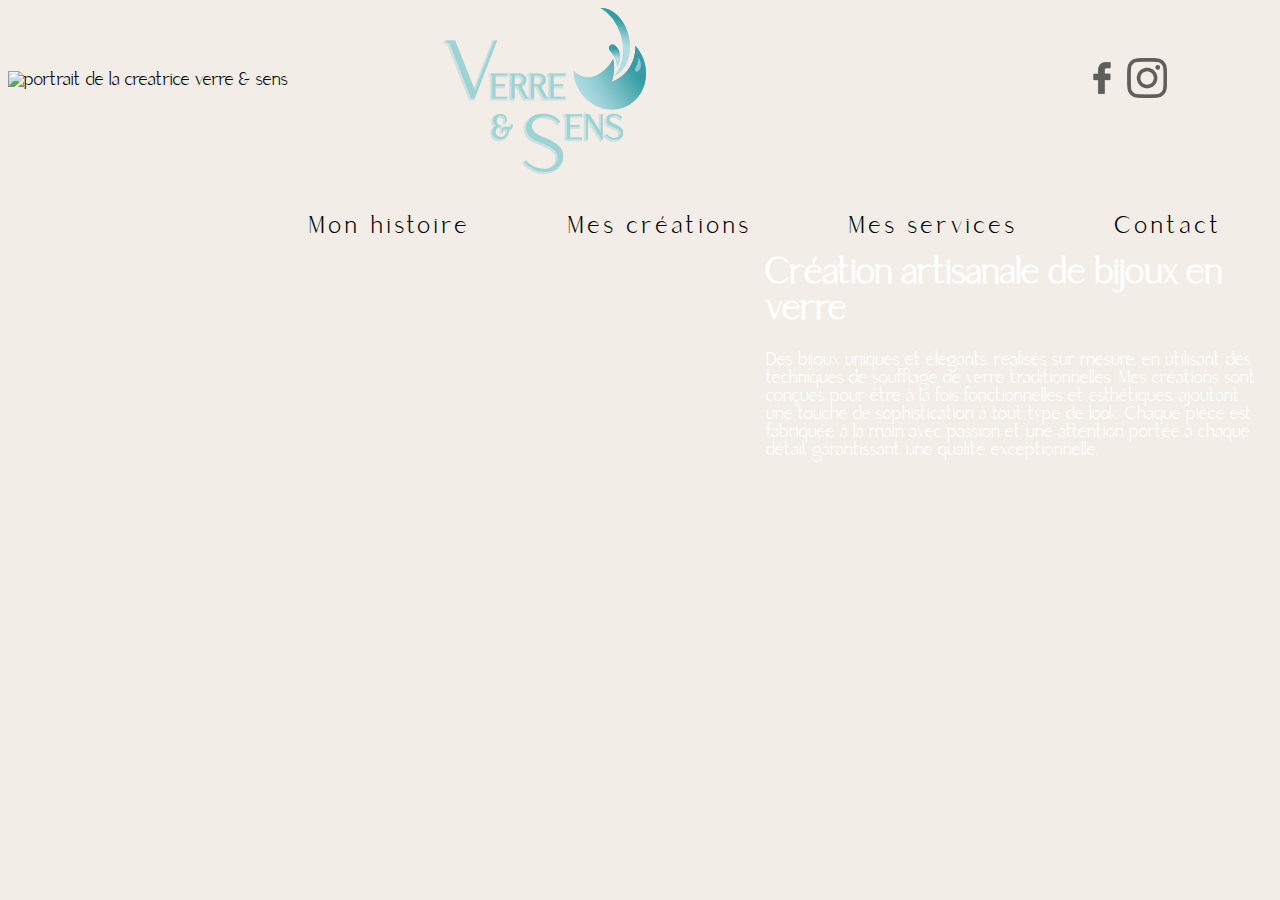
==== index.html @ 4459a89d "Initialisation bis" ====
<!DOCTYPE html>
<html lang="fr">

<head>
    <meta charset="UTF-8">
    <meta http-equiv="X-UA-Compatible" content="IE=edge">
    <meta name="viewport" content="width=device-width, initial-scale=1.0">
    <title>Verre & Sens</title>
    <link rel="stylesheet" href="assets/css/style.css">

<body>
    <!-- Début partie Robin -->

    <div class="high-bar">
        <div> </div>
        <img src="assets/img/verresens.svg" alt="logo verre & sens">
        <div class="social-media">
            <img id="facebook" src="assets/img/facebook.png" alt="logo facebook">
            <img id="instagram" src="assets/img/instagram.png" alt="logo instagram">
        </div>
    </div>

    <div class="nav-bar">
        <a href="story">Mon histoire</a>
        <a href="story">Mes créations</a>
        <a href="story">Mes services</a>
        <a href="story">Contact</a>
    </div>

    <div class="bar-knowledge">
        <video width="100%" height="100%" muted autoplay loop>
            <source src="assets/video/Séquence 01.mp4" type="video/mp4">
        </video>
        <img src="assets/img/Photo-portrait.png" alt="portrait de la creatrice verre & sens">
        <div class="first-text">
            <h1>Création artisanale de bijoux en verre</h1>
            <p>Des bijoux uniques et élégants, réalisés sur mesure, en utilisant des techniques de soufflage de verre
                traditionnelles.
                Mes créations sont conçues pour être à la fois fonctionnelles et esthétiques, ajoutant une touche de
                sophistication à tout type de look.
                Chaque pièce est fabriquée à la main avec passion et une attention portée à chaque détail, garantissant
                une qualité exceptionnelle.</p>
        </div>
    </div>
    <!-- Fin partie Robin -->


</body>

</html>
---- assets/css/style.css ----
@font-face {
    font-family: 'saudagarregular';
    src: url('../text/saudagar-webfont.woff2') format('woff2'),
        url('../text/saudagar-webfont.woff') format('woff');
}

/* ----------------------------------------------- */
html {
    margin: 0;
    padding: 0;
}

body {
    background-color: #F2EDE6;
    font-family: 'saudagarregular';
    font-size: 18px;
}

/* ------------------------------------------------------- */
.high-bar {
    display: flex;
    justify-content: space-between;
    margin-bottom: 40px;
}

.high-bar :nth-child(2) {
    width: 16%;
}

.social-media {
    opacity: 60%;
    width: 15%;
    padding-top: 50px;
}

#facebook {
    width: 40px;
    height: 40px;
}

#instagram {
    width: 40px;
    height: 40px;
}

/* ------------------------------------------------------- */

.nav-bar {
    display: flex;
    margin-bottom: 40px;
    font-size: 24px;
    letter-spacing: 4px;
    justify-content: space-around;
    margin-left: 20%;
}

.nav-bar a {
    text-decoration: none;
    color: inherit;

}

.nav-bar a:hover {
    transform: scale(1.25);
    transition: all 1s ease;
    color: #369DA3;
    text-decoration: underline;
}


/* ------------------------------------------------------- */

.bar-knowledge {
    display: flex;
    justify-content: flex-end;
    align-items: center;
    position: relative;
}

.bar-knowledge img {
    width: 30%;
    position: absolute;
    top: -207px;
    left: 0;
    z-index: 1;
}

.first-text {
    justify-content: flex-end;
    color: white;
    position: absolute;
    flex-direction: column;
    width: 40%;
}

/* ------------------RESPONSIVE --------------------*/

@media screen and (max-width: 667px) {
    .bar-knowledge img {
        /* display: none; */
        top: 91px;
        left: -8px;
        width: 46%;
    }

    video {
        display: none;
    }

    .nav-bar {
        display: none;
    }

    .high-bar :nth-child(2) {
        width: 45%;
        justify-content: center;
        width: 60%;
    }

    #instagram {
        width: 20px;
        height: 20px;
    }

    #facebook {
        width: 20px;
        height: 20px;
    }

    .high-bar {
        flex-direction: column;
        align-items: center;
        margin-top: 60px;
        justify-content: center;
        margin-bottom: 40%;
    }

    .first-text {
        font-size: 14px;
        color: black;
        width: 80%;
        text-align: center;
        padding-right: 33px;
    }

    .first-text h1 {
        font-size: 14px;
        color: black;
        text-align: center;
    }

    .bar-knowledge {
        display: flex;
    }
}
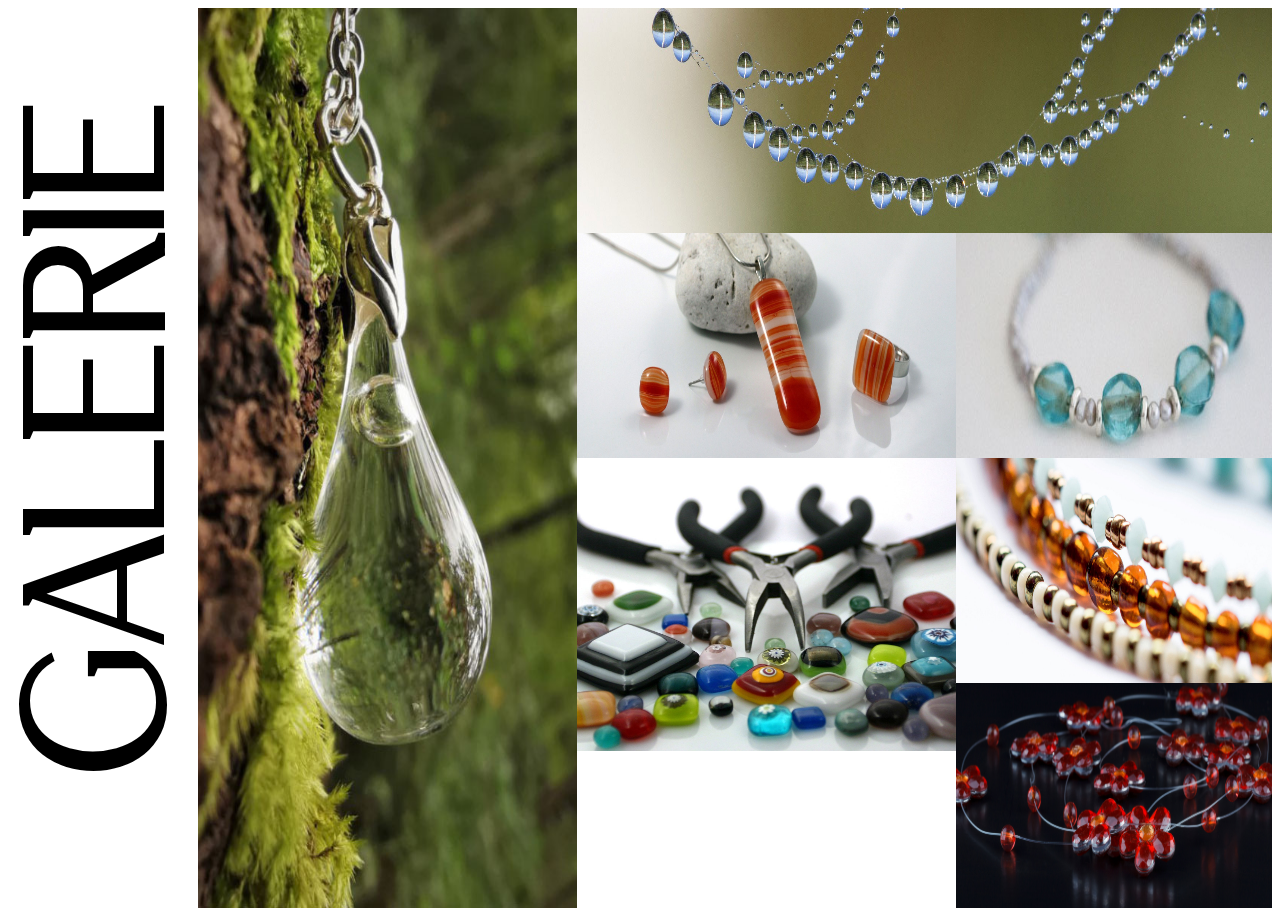
==== commit 15d14ac5: "reworkGallery" ====
--- a/index.html
+++ b/index.html
@@ -9,42 +9,15 @@
     <link rel="stylesheet" href="assets/css/style.css">
 
 <body>
-    <!-- Début partie Robin -->
-
-    <div class="high-bar">
-        <div> </div>
-        <img src="assets/img/verresens.svg" alt="logo verre & sens">
-        <div class="social-media">
-            <img id="facebook" src="assets/img/facebook.png" alt="logo facebook">
-            <img id="instagram" src="assets/img/instagram.png" alt="logo instagram">
-        </div>
-    </div>
-
-    <div class="nav-bar">
-        <a href="story">Mon histoire</a>
-        <a href="story">Mes créations</a>
-        <a href="story">Mes services</a>
-        <a href="story">Contact</a>
-    </div>
-
-    <div class="bar-knowledge">
-        <video width="100%" height="100%" muted autoplay loop>
-            <source src="assets/video/Séquence 01.mp4" type="video/mp4">
-        </video>
-        <img src="assets/img/Photo-portrait.png" alt="portrait de la creatrice verre & sens">
-        <div class="first-text">
-            <h1>Création artisanale de bijoux en verre</h1>
-            <p>Des bijoux uniques et élégants, réalisés sur mesure, en utilisant des techniques de soufflage de verre
-                traditionnelles.
-                Mes créations sont conçues pour être à la fois fonctionnelles et esthétiques, ajoutant une touche de
-                sophistication à tout type de look.
-                Chaque pièce est fabriquée à la main avec passion et une attention portée à chaque détail, garantissant
-                une qualité exceptionnelle.</p>
-        </div>
-    </div>
-    <!-- Fin partie Robin -->
-
-
 </body>
-
+    <section id="container-all">
+        <h2>GALERIE</h2>
+        <img class="goutte" src="assets/img/emotionheader.jpg" alt="">
+        <img class="rosee" src="assets/img/toile-gouttes-rework.jpg" alt="">
+        <img class="collier-rouge" src="assets/img/Pendentif-rouge-rework.jpg" alt="">
+        <img class="collier-bleu" src="assets/img/bracelet-bleu-rework.jpg" alt="">
+        <img class="pince" src="assets/img/Pinces-billes-de-verre-rework.jpg" alt="">
+        <img class="collier-multiple" src="assets/img/Close-up-collier-rework.jpg" alt="">
+        <img class="collier-fleur" src="assets/img/Collier-fleur-rework.jpg" alt="">
+    </section>
 </html>--- a/assets/css/style.css
+++ b/assets/css/style.css
@@ -8,149 +8,80 @@
 html {
     margin: 0;
     padding: 0;
+    box-sizing: border-box;
 }
 
-body {
-    background-color: #F2EDE6;
-    font-family: 'saudagarregular';
-    font-size: 18px;
+/* Création de la grid */
+
+#container-all {
+    display: grid;
+    grid-template-rows: repeat(4, 25vh);
+    grid-template-columns: 15% 30% 30% 25%;
+    grid-template-areas: "titre goutte rosee rosee"
+                         "titre goutte collier-rouge collier-bleu"
+                         "titre goutte pince collier-multiple"
+                         "titre goutte pince collier-fleur"   ;
+    gap: 0;
+    height: 100vh;
 }
 
-/* ------------------------------------------------------- */
-.high-bar {
-    display: flex;
-    justify-content: space-between;
-    margin-bottom: 40px;
+/* placement des images de la grid */
+
+h2 {
+    font-family: 'saudagarregular';
+    font-size: 12em;
+    writing-mode: vertical-rl;
+    grid-area: titre;
+    rotate: -180deg;
+    transform-origin: -80px 380px;
 }
 
-.high-bar :nth-child(2) {
-    width: 16%;
+.goutte {
+    grid-area: goutte;
+    width: 100%;
+    height: 100vh;
 }
 
-.social-media {
-    opacity: 60%;
-    width: 15%;
-    padding-top: 50px;
+.rosee {
+    grid-area: rosee;
+    width: 100%;
+    height: 25vh;
 }
 
-#facebook {
-    width: 40px;
-    height: 40px;
+.collier-rouge{
+    grid-area: collier-rouge;
+    width: 100%;
+    height: 25vh;
 }
 
-#instagram {
-    width: 40px;
-    height: 40px;
+.collier-bleu{
+    grid-area: collier-bleu;
+    width: 100%;
+    height: 25vh;
 }
 
-/* ------------------------------------------------------- */
-
-.nav-bar {
-    display: flex;
-    margin-bottom: 40px;
-    font-size: 24px;
-    letter-spacing: 4px;
-    justify-content: space-around;
-    margin-left: 20%;
+.pince {
+    grid-area: pince;
+    width: 100%;
 }
 
-.nav-bar a {
-    text-decoration: none;
-    color: inherit;
-
+.collier-multiple {
+    grid-area: collier-multiple;
+    width: 100%;
+    height: 25vh;
 }
 
-.nav-bar a:hover {
-    transform: scale(1.25);
-    transition: all 1s ease;
-    color: #369DA3;
-    text-decoration: underline;
+.collier-fleur{
+    grid-area: collier-fleur;
+    width: 100%;
+    height: 25vh;
 }
 
+/* definition des props des élément de la grid */
 
-/* ------------------------------------------------------- */
+/* #container-all img:hover {
+    transform: scale(1.25);
+    transition: all 0.5s ease;
+} */
 
-.bar-knowledge {
-    display: flex;
-    justify-content: flex-end;
-    align-items: center;
-    position: relative;
-}
 
-.bar-knowledge img {
-    width: 30%;
-    position: absolute;
-    top: -207px;
-    left: 0;
-    z-index: 1;
-}
-
-.first-text {
-    justify-content: flex-end;
-    color: white;
-    position: absolute;
-    flex-direction: column;
-    width: 40%;
-}
-
-/* ------------------RESPONSIVE --------------------*/
-
-@media screen and (max-width: 667px) {
-    .bar-knowledge img {
-        /* display: none; */
-        top: 91px;
-        left: -8px;
-        width: 46%;
-    }
-
-    video {
-        display: none;
-    }
-
-    .nav-bar {
-        display: none;
-    }
-
-    .high-bar :nth-child(2) {
-        width: 45%;
-        justify-content: center;
-        width: 60%;
-    }
-
-    #instagram {
-        width: 20px;
-        height: 20px;
-    }
-
-    #facebook {
-        width: 20px;
-        height: 20px;
-    }
-
-    .high-bar {
-        flex-direction: column;
-        align-items: center;
-        margin-top: 60px;
-        justify-content: center;
-        margin-bottom: 40%;
-    }
-
-    .first-text {
-        font-size: 14px;
-        color: black;
-        width: 80%;
-        text-align: center;
-        padding-right: 33px;
-    }
-
-    .first-text h1 {
-        font-size: 14px;
-        color: black;
-        text-align: center;
-    }
-
-    .bar-knowledge {
-        display: flex;
-    }
-}
-
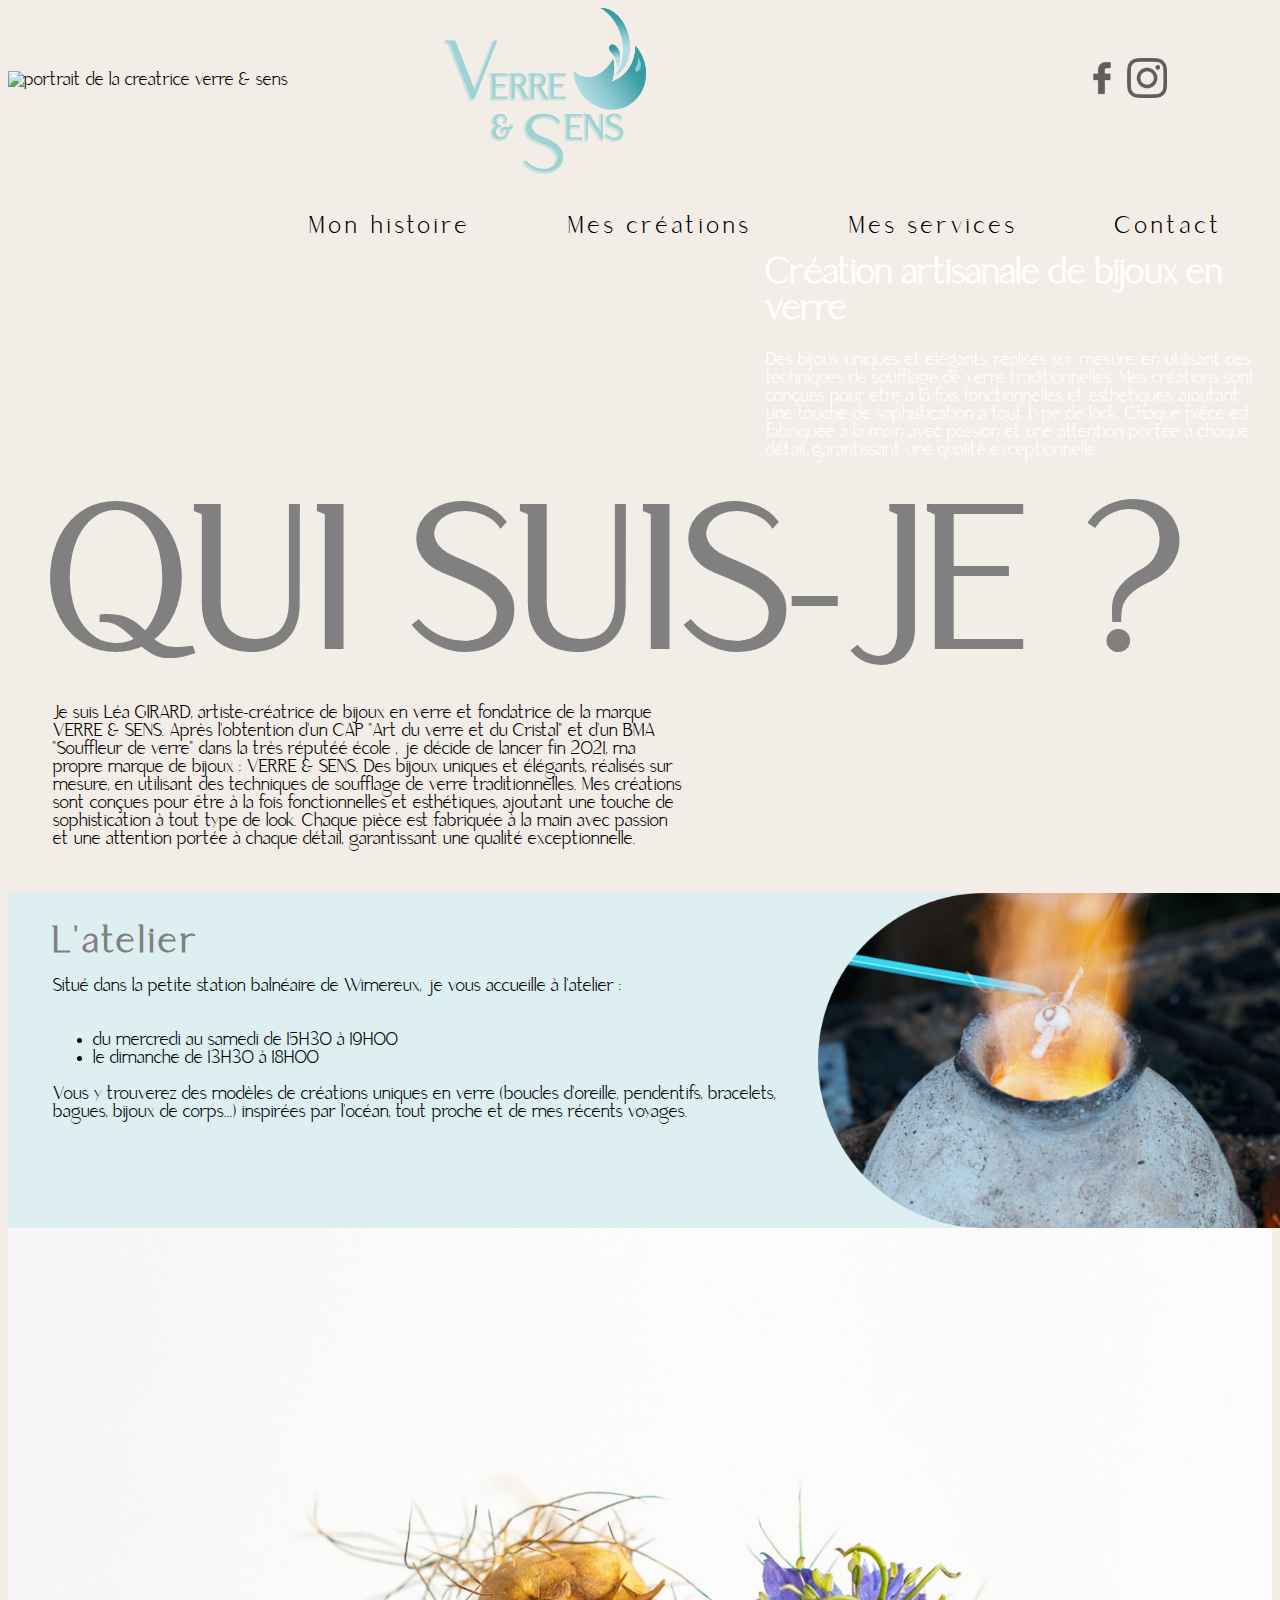
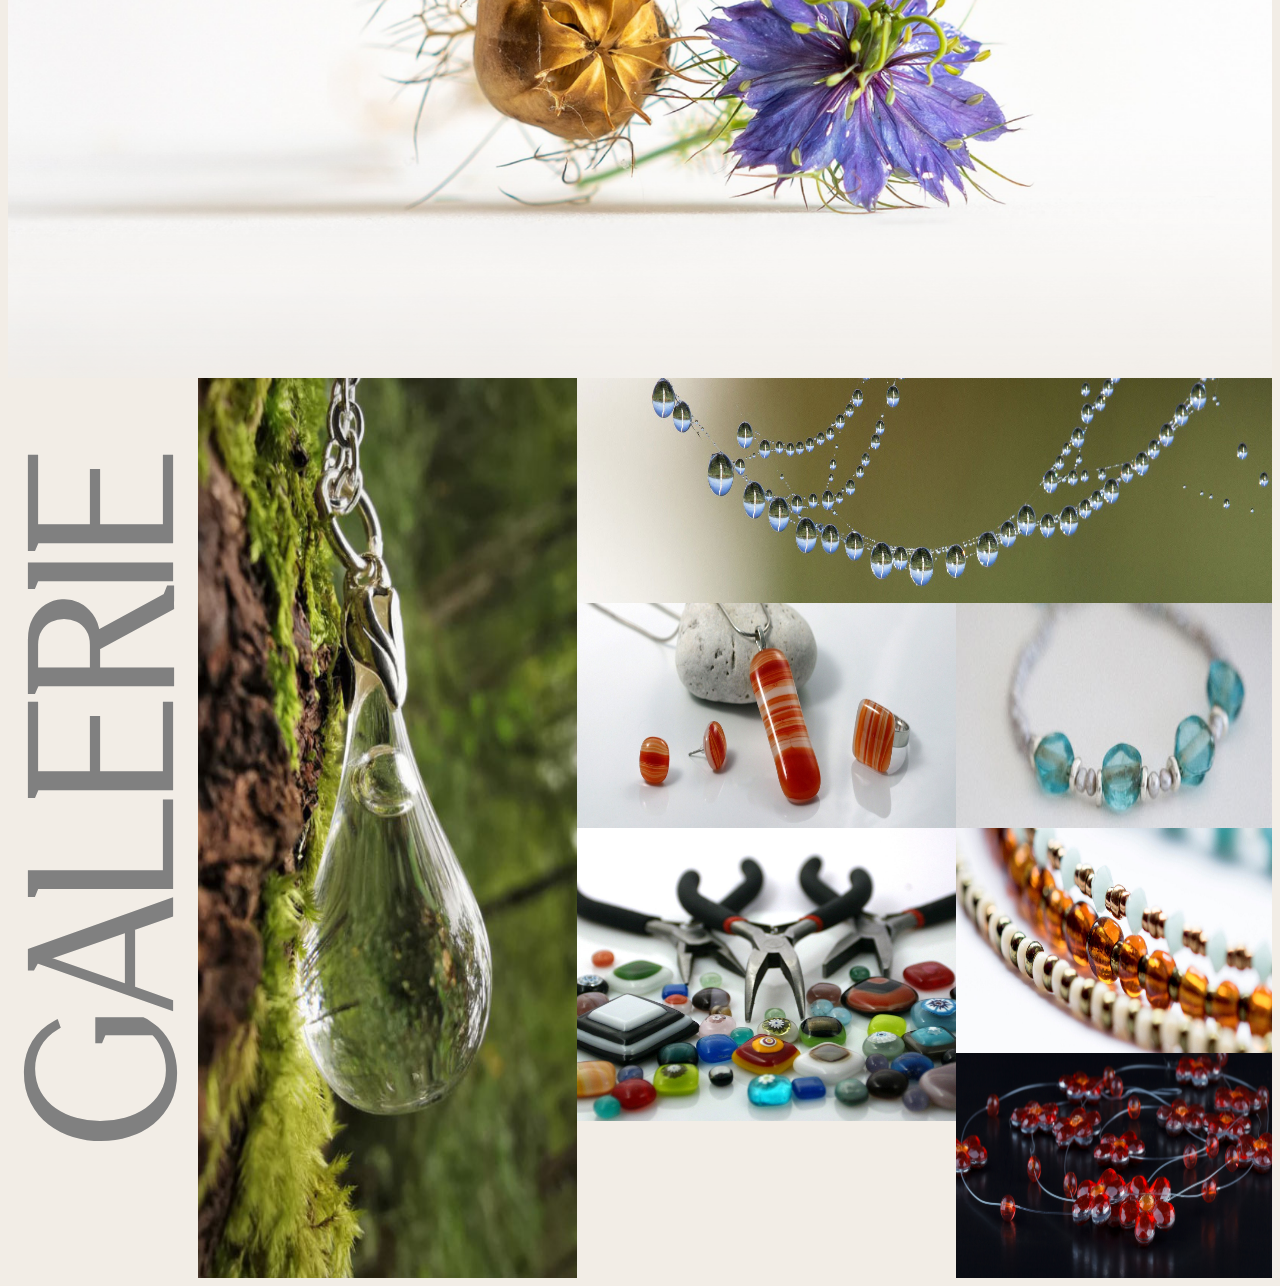
==== commit b104eb0c: "Master" ====
--- a/index.html
+++ b/index.html
@@ -9,7 +9,78 @@
     <link rel="stylesheet" href="assets/css/style.css">
 
 <body>
-</body>
+    <!----------- Début partie Robin ----------->
+
+    <div class="high-bar">
+        <div> </div>
+        <img src="assets/img/verresens.svg" alt="logo verre & sens">
+        <div class="social-media">
+            <img id="facebook" src="assets/img/facebook.png" alt="logo facebook">
+            <img id="instagram" src="assets/img/instagram.png" alt="logo instagram">
+        </div>
+    </div>
+
+    <div class="nav-bar">
+        <a href="story">Mon histoire</a>
+        <a href="story">Mes créations</a>
+        <a href="story">Mes services</a>
+        <a href="story">Contact</a>
+    </div>
+
+    <div class="bar-knowledge">
+        <video width="100%" height="100%" muted autoplay loop>
+            <source src="assets/video/Séquence 01.mp4" type="video/mp4">
+        </video>
+        <img src="assets/img/Photo-portrait.png" alt="portrait de la creatrice verre & sens">
+        <div class="first-text">
+            <h1>Création artisanale de bijoux en verre</h1>
+            <p>Des bijoux uniques et élégants, réalisés sur mesure, en utilisant des techniques de soufflage de verre
+                traditionnelles.
+                Mes créations sont conçues pour être à la fois fonctionnelles et esthétiques, ajoutant une touche de
+                sophistication à tout type de look.
+                Chaque pièce est fabriquée à la main avec passion et une attention portée à chaque détail, garantissant
+                une qualité exceptionnelle.</p>
+        </div>
+    </div>
+    <!-------------- -------------- --------->
+
+    <!-- Début partie Virginie qui-suis-je -->
+    <section id="who-am-i">
+        <div class="who">
+            <h2>QUI SUIS-JE ?</h2>
+            <p>Je suis Léa GIRARD, artiste-créatrice de bijoux en verre et fondatrice de la marque VERRE & SENS.
+                Après l'obtention d'un CAP "Art du verre et du
+                Cristal" et d'un BMA "Souffleur de verre" dans la très réputéé école , je décide de lancer fin 2021, ma
+                propre marque de bijoux :
+                VERRE & SENS.
+                Des bijoux uniques et élégants, réalisés sur mesure, en utilisant des techniques de soufflage de verre
+                traditionnelles.
+                Mes créations sont conçues pour être à la fois fonctionnelles et esthétiques, ajoutant une touche de
+                sophistication à tout type de look.
+                Chaque pièce est fabriquée à la main avec passion et une attention portée à chaque détail, garantissant
+                une qualité exceptionnelle.</p>
+        </div>
+        <div class="where">
+            <div class="where-text">
+                <h2>L'atelier</h2>
+                <p>Situé dans la petite station balnéaire de Wimereux, je vous accueille à l'atelier :
+                <ul>
+                    <li> du mercredi au samedi de 15H30 à 19H00 </li>
+                    <li>le dimanche de 13H30 à 18H00 </li>
+                </ul>
+                Vous y trouverez des modèles de créations uniques en verre (boucles d'oreille, pendentifs,
+                bracelets, bagues, bijoux de corps...) inspirées par l'océan, tout proche et de mes récents voyages.</p>
+            </div>
+            <img src="assets/img/photi-service.png" alt="travail de la perle de verre en fusion">
+        </div>
+        <div class="flowers-transition">
+            <!-- <img src="assets/img/FdTransition.png" alt="fleurs inspirantes de transition"> -->
+        </div>
+        </div>
+    </section>
+
+    <!-------PARTIE BERTRAND GALERIE--------->
+
     <section id="container-all">
         <h2>GALERIE</h2>
         <img class="goutte" src="assets/img/emotionheader.jpg" alt="">
@@ -20,4 +91,6 @@
         <img class="collier-multiple" src="assets/img/Close-up-collier-rework.jpg" alt="">
         <img class="collier-fleur" src="assets/img/Collier-fleur-rework.jpg" alt="">
     </section>
+</body>
+
 </html>--- a/assets/css/style.css
+++ b/assets/css/style.css
@@ -8,10 +8,216 @@
 html {
     margin: 0;
     padding: 0;
-    box-sizing: border-box;
-}
-
-/* Création de la grid */
+}
+
+body {
+    background-color: #F2EDE6;
+    font-family: 'saudagarregular';
+    font-size: 18px;
+}
+
+/* ------------------------------------------------------- */
+.high-bar {
+    display: flex;
+    justify-content: space-between;
+    margin-bottom: 40px;
+}
+
+.high-bar :nth-child(2) {
+    width: 16%;
+}
+
+.social-media {
+    opacity: 60%;
+    width: 15%;
+    padding-top: 50px;
+}
+
+#facebook {
+    width: 40px;
+    height: 40px;
+}
+
+#instagram {
+    width: 40px;
+    height: 40px;
+}
+
+/* ------------------------------------------------------- */
+
+.nav-bar {
+    display: flex;
+    margin-bottom: 40px;
+    font-size: 24px;
+    letter-spacing: 4px;
+    justify-content: space-around;
+    margin-left: 20%;
+}
+
+.nav-bar a {
+    text-decoration: none;
+    color: inherit;
+
+}
+
+.nav-bar a:hover {
+    transform: scale(1.25);
+    transition: all 1s ease;
+    color: #369DA3;
+    text-decoration: underline;
+}
+
+
+/* ------------------------------------------------------- */
+
+.bar-knowledge {
+    display: flex;
+    justify-content: flex-end;
+    align-items: center;
+    position: relative;
+}
+
+.bar-knowledge img {
+    width: 30%;
+    position: absolute;
+    top: -207px;
+    left: 0;
+    z-index: 1;
+}
+
+.first-text {
+    justify-content: flex-end;
+    color: white;
+    position: absolute;
+    flex-direction: column;
+    width: 40%;
+}
+
+/* ------------------RESPONSIVE --------------------*/
+
+@media screen and (max-width: 667px) {
+    .bar-knowledge img {
+        /* display: none; */
+        top: 91px;
+        left: -8px;
+        width: 46%;
+    }
+
+    video {
+        display: none;
+    }
+
+    .nav-bar {
+        display: none;
+    }
+
+    .high-bar :nth-child(2) {
+        width: 45%;
+        justify-content: center;
+        width: 60%;
+    }
+
+    #instagram {
+        width: 20px;
+        height: 20px;
+    }
+
+    #facebook {
+        width: 20px;
+        height: 20px;
+    }
+
+    .high-bar {
+        flex-direction: column;
+        align-items: center;
+        margin-top: 60px;
+        justify-content: center;
+        margin-bottom: 40%;
+    }
+
+    .first-text {
+        font-size: 14px;
+        color: black;
+        width: 80%;
+        text-align: center;
+        padding-right: 33px;
+    }
+
+    .first-text h1 {
+        font-size: 14px;
+        color: black;
+        text-align: center;
+    }
+
+    .bar-knowledge {
+        display: flex;
+    }
+}
+
+/* -------------------------------------------- */
+
+#who-am-i {
+    display: flex;
+    flex-direction: column;
+    font-family: 'saudagarregular';
+}
+.who h2 {
+    margin-top: 60px;
+    margin-bottom: 0;
+    font-size: 11em;
+    padding-left: 45px; 
+    color: grey; 
+    letter-spacing: 4px;
+}
+.who p {
+    width: 50%;
+    padding-left: 45px;  
+    font-size: 18px;
+    justify-content: center;
+    margin-bottom: 45px;
+}
+.where {
+    margin: 0;
+    display: flex;
+    flex-direction: row;
+    background-color: #ddeff1;  
+    width: 110%;
+}
+.where-text {
+    display: flex;
+    flex-direction: column;
+    justify-content: auto;
+    font-size: 18px;
+    width: 55%; 
+    margin-left: 45px;
+}
+.where h2 {
+    margin-top: 30px;
+    margin-bottom: 0;
+    font-size: 2em;
+    letter-spacing: 4px;
+    color: grey; 
+}
+
+.where img {
+    justify-content: flex-end;
+    width: 40%;
+    height: auto;
+}
+.flowers-transition {
+    width: 100%;
+    height: 750px;
+    background-image: url(../img/FdTransition.png);
+    background-position: center;
+    background-size: cover;
+    background-repeat: no-repeat;
+    /* background-color: #369da3; */
+}
+@media  screen and (max-width: 662px) {
+
+}
+
+/* ----------------------------------------- */
 
 #container-all {
     display: grid;
@@ -27,13 +233,14 @@
 
 /* placement des images de la grid */
 
-h2 {
-    font-family: 'saudagarregular';
-    font-size: 12em;
+#container-all h2 {
+    font-family: 'saudagarregular';
+    font-size: 11em;
     writing-mode: vertical-rl;
     grid-area: titre;
     rotate: -180deg;
     transform-origin: -80px 380px;
+    color: grey;
 }
 
 .goutte {
@@ -79,9 +286,7 @@
 
 /* definition des props des élément de la grid */
 
-/* #container-all img:hover {
+#container-all img:hover {
     transform: scale(1.25);
     transition: all 0.5s ease;
-} */
-
-
+}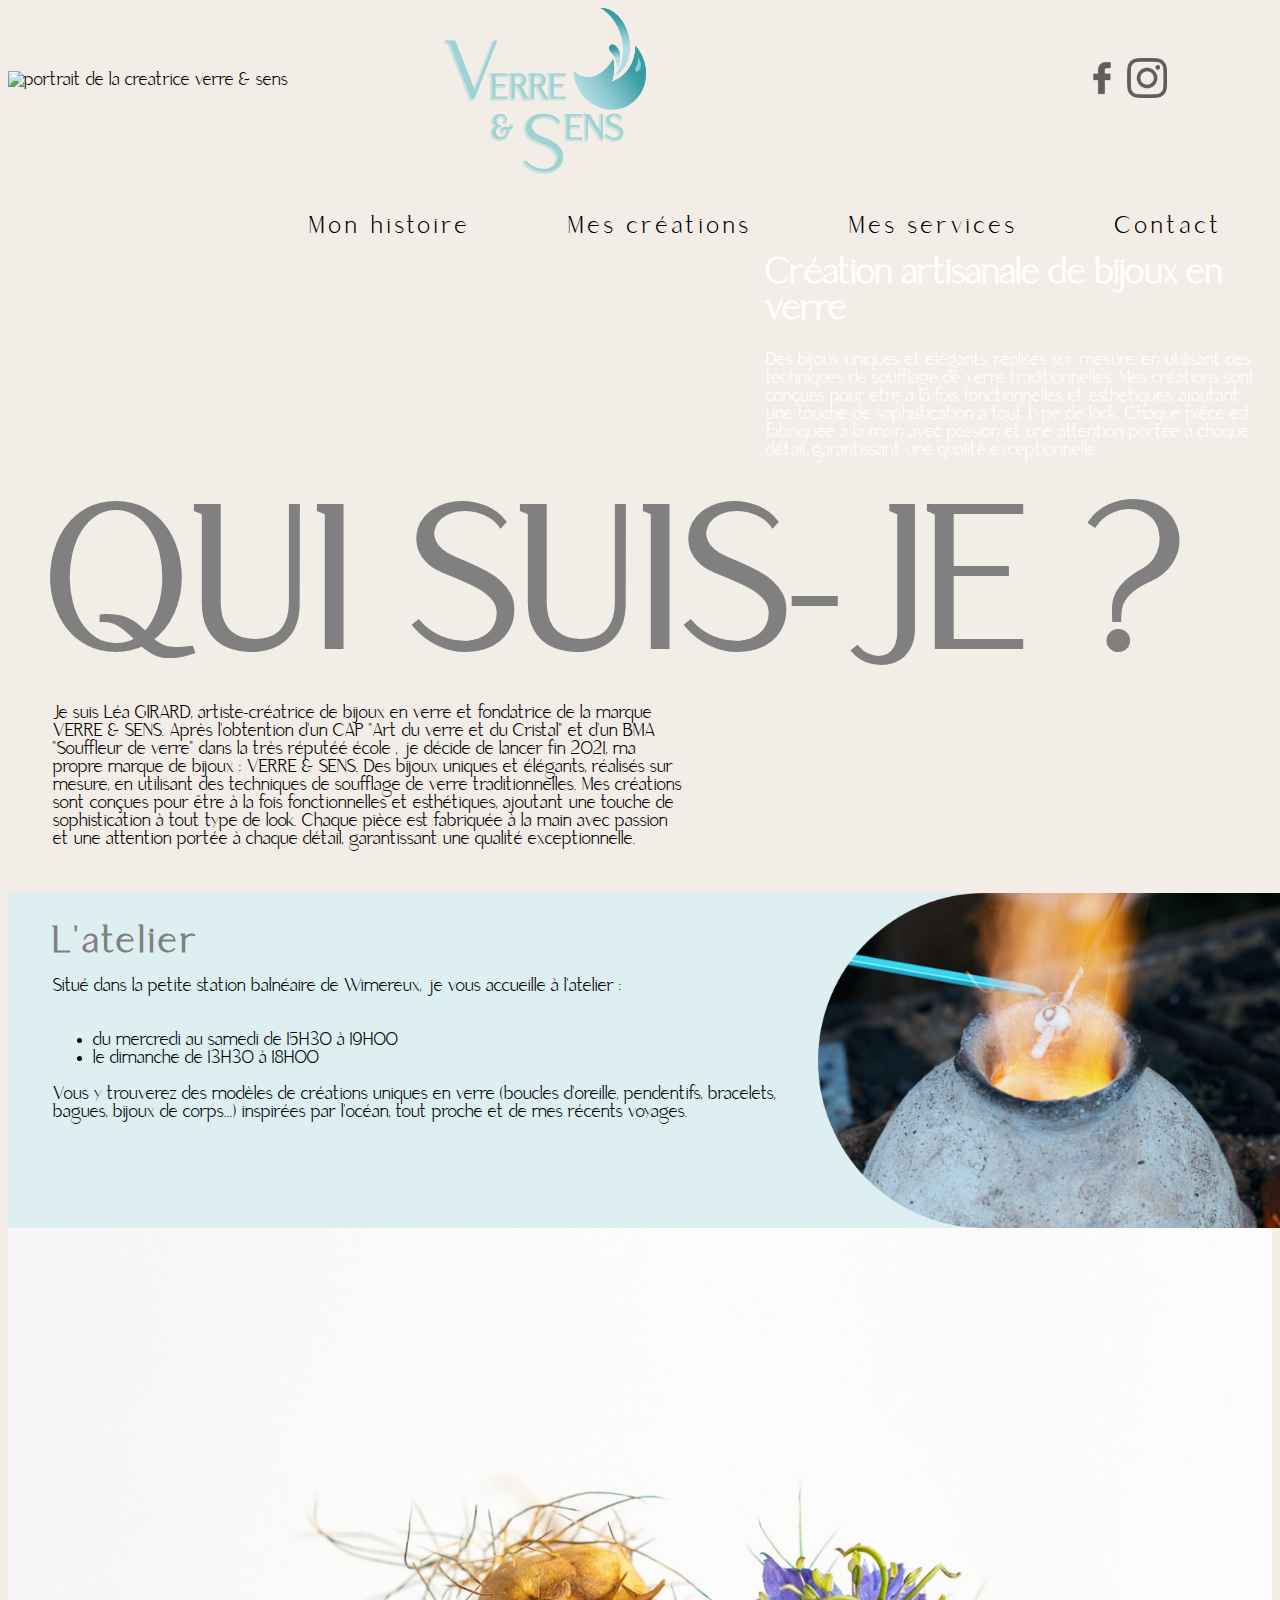
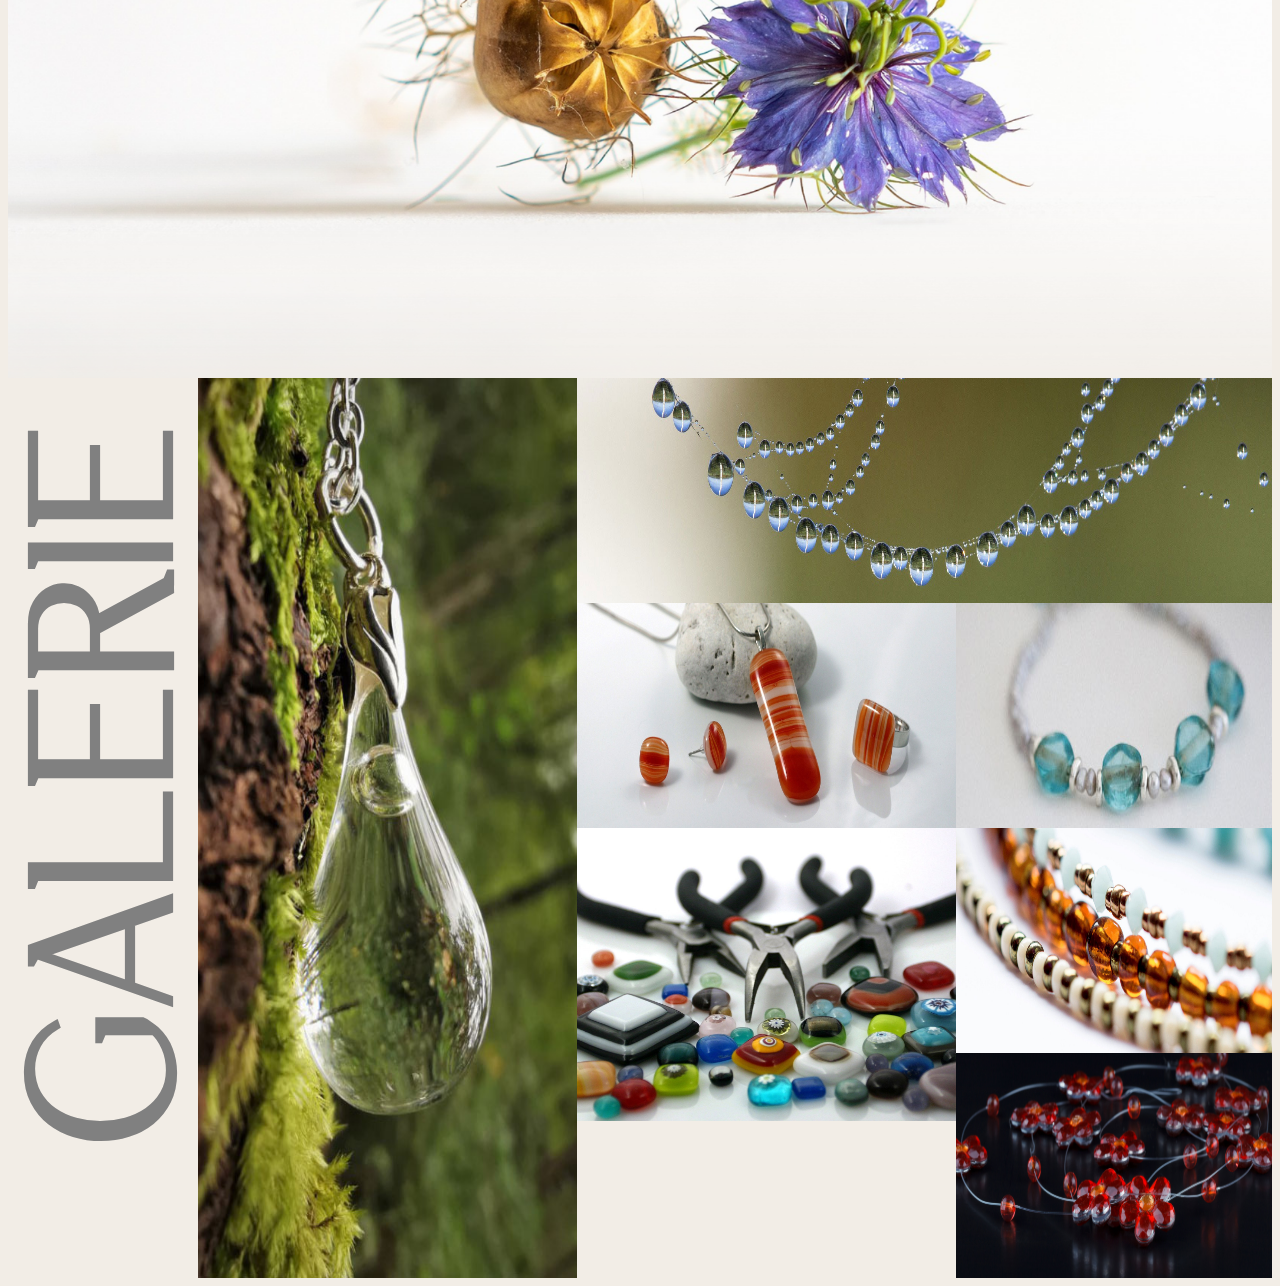
==== commit 1c3a9dae: "Master" ====
--- a/index.html
+++ b/index.html
@@ -15,8 +15,8 @@
         <div> </div>
         <img src="assets/img/verresens.svg" alt="logo verre & sens">
         <div class="social-media">
-            <img id="facebook" src="assets/img/facebook.png" alt="logo facebook">
-            <img id="instagram" src="assets/img/instagram.png" alt="logo instagram">
+            <a href="https://github.com/GuizyR"><img id="facebook" src="assets/img/facebook.png" alt="logo facebook"></a>
+            <a href="https://github.com/GuizyR"><img id="instagram" src="assets/img/instagram.png" alt="logo instagram"></a>
         </div>
     </div>
 
--- a/assets/css/style.css
+++ b/assets/css/style.css
@@ -241,6 +241,7 @@
     rotate: -180deg;
     transform-origin: -80px 380px;
     color: grey;
+    letter-spacing: 4px;
 }
 
 .goutte {
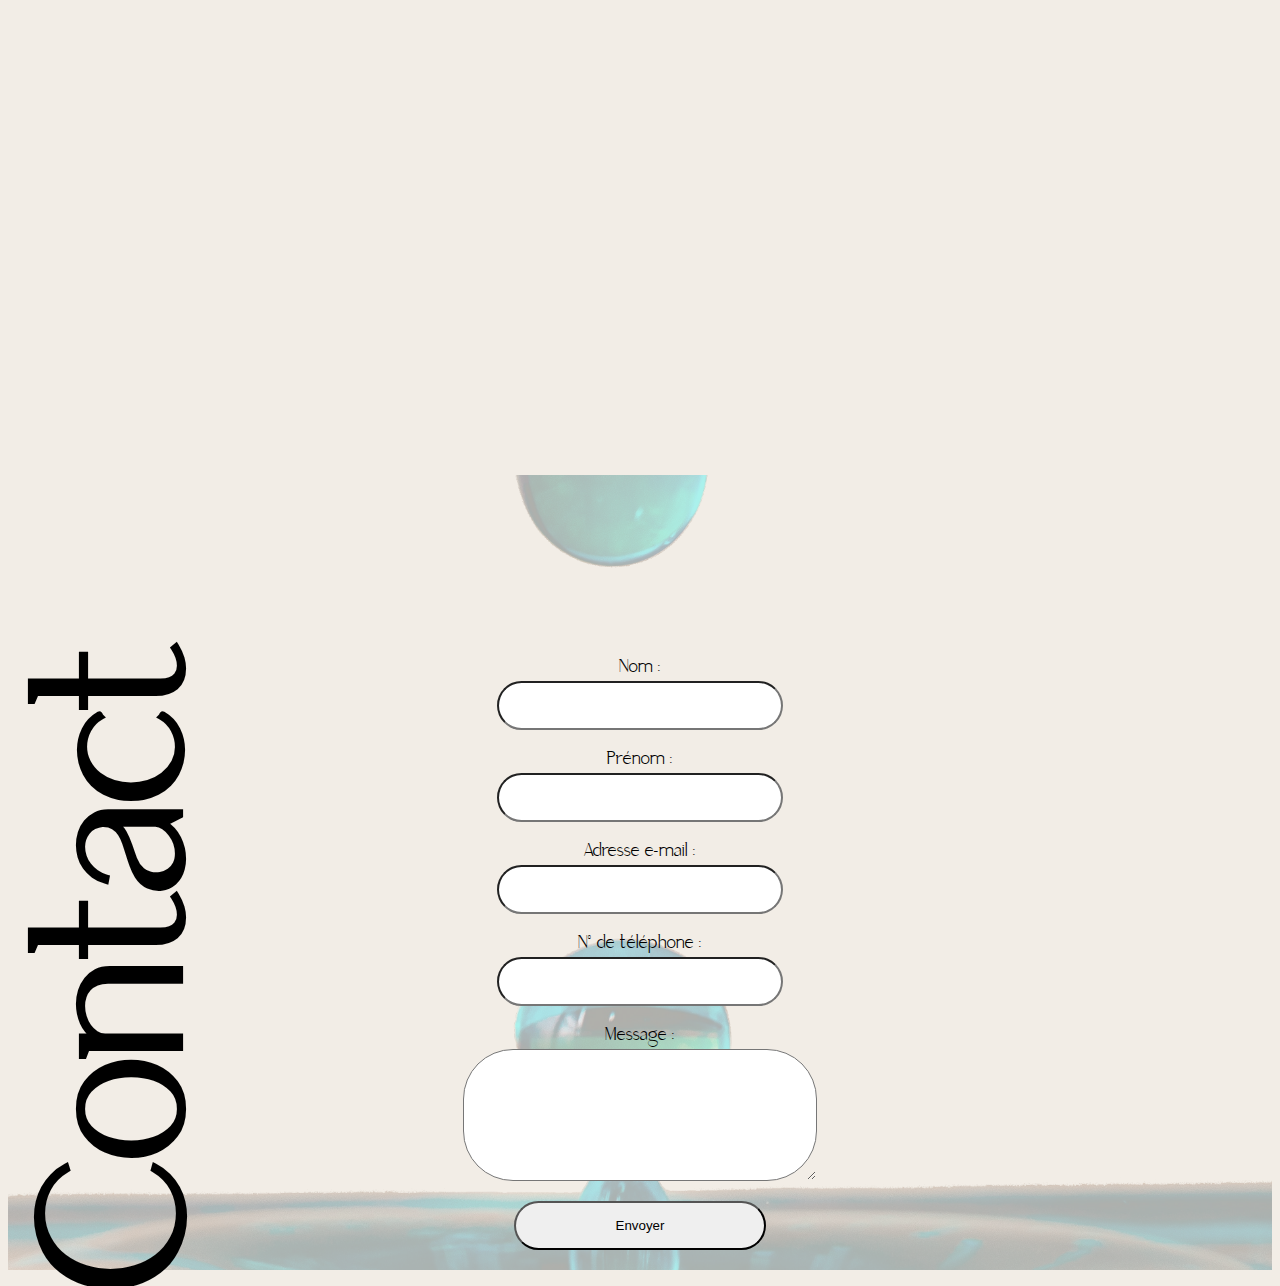
==== commit 242673fc: "Contact" ====
--- a/index.html
+++ b/index.html
@@ -9,88 +9,29 @@
     <link rel="stylesheet" href="assets/css/style.css">
 
 <body>
-    <!----------- Début partie Robin ----------->
+    <section id="contact-branc">
+        <h2 id="contact">Contact</h2>
+        <form action="traitement.php" method="post">
+            <label for="nom">Nom :</label>
+            <input type="text" id="nom" name="nom">
 
-    <div class="high-bar">
-        <div> </div>
-        <img src="assets/img/verresens.svg" alt="logo verre & sens">
-        <div class="social-media">
-            <a href="https://github.com/GuizyR"><img id="facebook" src="assets/img/facebook.png" alt="logo facebook"></a>
-            <a href="https://github.com/GuizyR"><img id="instagram" src="assets/img/instagram.png" alt="logo instagram"></a>
-        </div>
-    </div>
+            <label for="prenom">Prénom :</label>
+            <input type="prenom" id="prenom" name="prenom">
 
-    <div class="nav-bar">
-        <a href="story">Mon histoire</a>
-        <a href="story">Mes créations</a>
-        <a href="story">Mes services</a>
-        <a href="story">Contact</a>
-    </div>
+            <label for="email">Adresse e-mail :</label>
+            <input type="email" id="email" name="email">
 
-    <div class="bar-knowledge">
-        <video width="100%" height="100%" muted autoplay loop>
-            <source src="assets/video/Séquence 01.mp4" type="video/mp4">
-        </video>
-        <img src="assets/img/Photo-portrait.png" alt="portrait de la creatrice verre & sens">
-        <div class="first-text">
-            <h1>Création artisanale de bijoux en verre</h1>
-            <p>Des bijoux uniques et élégants, réalisés sur mesure, en utilisant des techniques de soufflage de verre
-                traditionnelles.
-                Mes créations sont conçues pour être à la fois fonctionnelles et esthétiques, ajoutant une touche de
-                sophistication à tout type de look.
-                Chaque pièce est fabriquée à la main avec passion et une attention portée à chaque détail, garantissant
-                une qualité exceptionnelle.</p>
-        </div>
-    </div>
-    <!-------------- -------------- --------->
+            <label for="phone">N° de téléphone :</label>
+            <input type="phone" id="phone" name="phone">
 
-    <!-- Début partie Virginie qui-suis-je -->
-    <section id="who-am-i">
-        <div class="who">
-            <h2>QUI SUIS-JE ?</h2>
-            <p>Je suis Léa GIRARD, artiste-créatrice de bijoux en verre et fondatrice de la marque VERRE & SENS.
-                Après l'obtention d'un CAP "Art du verre et du
-                Cristal" et d'un BMA "Souffleur de verre" dans la très réputéé école , je décide de lancer fin 2021, ma
-                propre marque de bijoux :
-                VERRE & SENS.
-                Des bijoux uniques et élégants, réalisés sur mesure, en utilisant des techniques de soufflage de verre
-                traditionnelles.
-                Mes créations sont conçues pour être à la fois fonctionnelles et esthétiques, ajoutant une touche de
-                sophistication à tout type de look.
-                Chaque pièce est fabriquée à la main avec passion et une attention portée à chaque détail, garantissant
-                une qualité exceptionnelle.</p>
-        </div>
-        <div class="where">
-            <div class="where-text">
-                <h2>L'atelier</h2>
-                <p>Situé dans la petite station balnéaire de Wimereux, je vous accueille à l'atelier :
-                <ul>
-                    <li> du mercredi au samedi de 15H30 à 19H00 </li>
-                    <li>le dimanche de 13H30 à 18H00 </li>
-                </ul>
-                Vous y trouverez des modèles de créations uniques en verre (boucles d'oreille, pendentifs,
-                bracelets, bagues, bijoux de corps...) inspirées par l'océan, tout proche et de mes récents voyages.</p>
-            </div>
-            <img src="assets/img/photi-service.png" alt="travail de la perle de verre en fusion">
-        </div>
-        <div class="flowers-transition">
-            <!-- <img src="assets/img/FdTransition.png" alt="fleurs inspirantes de transition"> -->
-        </div>
-        </div>
+            <label for="message">Message :</label>
+            <textarea id="message" name="message"></textarea>
+
+            <input type="submit" value="Envoyer" class="button">
+        </form>
     </section>
 
-    <!-------PARTIE BERTRAND GALERIE--------->
 
-    <section id="container-all">
-        <h2>GALERIE</h2>
-        <img class="goutte" src="assets/img/emotionheader.jpg" alt="">
-        <img class="rosee" src="assets/img/toile-gouttes-rework.jpg" alt="">
-        <img class="collier-rouge" src="assets/img/Pendentif-rouge-rework.jpg" alt="">
-        <img class="collier-bleu" src="assets/img/bracelet-bleu-rework.jpg" alt="">
-        <img class="pince" src="assets/img/Pinces-billes-de-verre-rework.jpg" alt="">
-        <img class="collier-multiple" src="assets/img/Close-up-collier-rework.jpg" alt="">
-        <img class="collier-fleur" src="assets/img/Collier-fleur-rework.jpg" alt="">
-    </section>
 </body>
 
 </html>--- a/assets/css/style.css
+++ b/assets/css/style.css
@@ -16,278 +16,45 @@
     font-size: 18px;
 }
 
-/* ------------------------------------------------------- */
-.high-bar {
+/* ------------------------------------------- */
+
+  form {
     display: flex;
-    justify-content: space-between;
-    margin-bottom: 40px;
+    flex-direction: column;
+    align-items: center;
 }
 
-.high-bar :nth-child(2) {
-    width: 16%;
+input {
+    width: 20%;
+    padding: 15px;
+    border-radius: 50px;
+    margin-bottom: 20px;
 }
 
-.social-media {
-    opacity: 60%;
-    width: 15%;
-    padding-top: 50px;
+textarea {
+    width: 20%;
+    margin-bottom: 20px;
+    padding: 50px;
+    border-radius: 50px;
 }
 
-#facebook {
-    width: 40px;
-    height: 40px;
+label {
+    margin-bottom: 5px;
 }
 
-#instagram {
-    width: 40px;
-    height: 40px;
-}
-
-/* ------------------------------------------------------- */
-
-.nav-bar {
-    display: flex;
-    margin-bottom: 40px;
-    font-size: 24px;
-    letter-spacing: 4px;
-    justify-content: space-around;
-    margin-left: 20%;
-}
-
-.nav-bar a {
-    text-decoration: none;
-    color: inherit;
-
-}
-
-.nav-bar a:hover {
-    transform: scale(1.25);
-    transition: all 1s ease;
-    color: #369DA3;
-    text-decoration: underline;
-}
-
-
-/* ------------------------------------------------------- */
-
-.bar-knowledge {
-    display: flex;
-    justify-content: flex-end;
-    align-items: center;
-    position: relative;
-}
-
-.bar-knowledge img {
-    width: 30%;
-    position: absolute;
-    top: -207px;
-    left: 0;
-    z-index: 1;
-}
-
-.first-text {
-    justify-content: flex-end;
-    color: white;
-    position: absolute;
-    flex-direction: column;
-    width: 40%;
-}
-
-/* ------------------RESPONSIVE --------------------*/
-
-@media screen and (max-width: 667px) {
-    .bar-knowledge img {
-        /* display: none; */
-        top: 91px;
-        left: -8px;
-        width: 46%;
-    }
-
-    video {
-        display: none;
-    }
-
-    .nav-bar {
-        display: none;
-    }
-
-    .high-bar :nth-child(2) {
-        width: 45%;
-        justify-content: center;
-        width: 60%;
-    }
-
-    #instagram {
-        width: 20px;
-        height: 20px;
-    }
-
-    #facebook {
-        width: 20px;
-        height: 20px;
-    }
-
-    .high-bar {
-        flex-direction: column;
-        align-items: center;
-        margin-top: 60px;
-        justify-content: center;
-        margin-bottom: 40%;
-    }
-
-    .first-text {
-        font-size: 14px;
-        color: black;
-        width: 80%;
-        text-align: center;
-        padding-right: 33px;
-    }
-
-    .first-text h1 {
-        font-size: 14px;
-        color: black;
-        text-align: center;
-    }
-
-    .bar-knowledge {
-        display: flex;
-    }
-}
-
-/* -------------------------------------------- */
-
-#who-am-i {
-    display: flex;
-    flex-direction: column;
-    font-family: 'saudagarregular';
-}
-.who h2 {
-    margin-top: 60px;
-    margin-bottom: 0;
-    font-size: 11em;
-    padding-left: 45px; 
-    color: grey; 
-    letter-spacing: 4px;
-}
-.who p {
-    width: 50%;
-    padding-left: 45px;  
-    font-size: 18px;
-    justify-content: center;
-    margin-bottom: 45px;
-}
-.where {
-    margin: 0;
-    display: flex;
-    flex-direction: row;
-    background-color: #ddeff1;  
-    width: 110%;
-}
-.where-text {
-    display: flex;
-    flex-direction: column;
-    justify-content: auto;
-    font-size: 18px;
-    width: 55%; 
-    margin-left: 45px;
-}
-.where h2 {
-    margin-top: 30px;
-    margin-bottom: 0;
-    font-size: 2em;
-    letter-spacing: 4px;
-    color: grey; 
-}
-
-.where img {
-    justify-content: flex-end;
-    width: 40%;
-    height: auto;
-}
-.flowers-transition {
-    width: 100%;
-    height: 750px;
-    background-image: url(../img/FdTransition.png);
-    background-position: center;
-    background-size: cover;
-    background-repeat: no-repeat;
-    /* background-color: #369da3; */
-}
-@media  screen and (max-width: 662px) {
-
-}
-
-/* ----------------------------------------- */
-
-#container-all {
-    display: grid;
-    grid-template-rows: repeat(4, 25vh);
-    grid-template-columns: 15% 30% 30% 25%;
-    grid-template-areas: "titre goutte rosee rosee"
-                         "titre goutte collier-rouge collier-bleu"
-                         "titre goutte pince collier-multiple"
-                         "titre goutte pince collier-fleur"   ;
-    gap: 0;
-    height: 100vh;
-}
-
-/* placement des images de la grid */
-
-#container-all h2 {
-    font-family: 'saudagarregular';
+#contact {
     font-size: 11em;
     writing-mode: vertical-rl;
     grid-area: titre;
     rotate: -180deg;
-    transform-origin: -80px 380px;
-    color: grey;
-    letter-spacing: 4px;
+    transform-origin: 24px 639px;
 }
 
-.goutte {
-    grid-area: goutte;
-    width: 100%;
-    height: 100vh;
-}
-
-.rosee {
-    grid-area: rosee;
-    width: 100%;
-    height: 25vh;
-}
-
-.collier-rouge{
-    grid-area: collier-rouge;
-    width: 100%;
-    height: 25vh;
-}
-
-.collier-bleu{
-    grid-area: collier-bleu;
-    width: 100%;
-    height: 25vh;
-}
-
-.pince {
-    grid-area: pince;
-    width: 100%;
-}
-
-.collier-multiple {
-    grid-area: collier-multiple;
-    width: 100%;
-    height: 25vh;
-}
-
-.collier-fleur{
-    grid-area: collier-fleur;
-    width: 100%;
-    height: 25vh;
-}
-
-/* definition des props des élément de la grid */
-
-#container-all img:hover {
-    transform: scale(1.25);
-    transition: all 0.5s ease;
-}+#contact-branc {
+    background-image: url(../img/FdContact.png);
+    background-size: cover;
+    background-repeat: no-repeat;
+    background-position: bottom center;
+    background-size: contain;
+  }
+    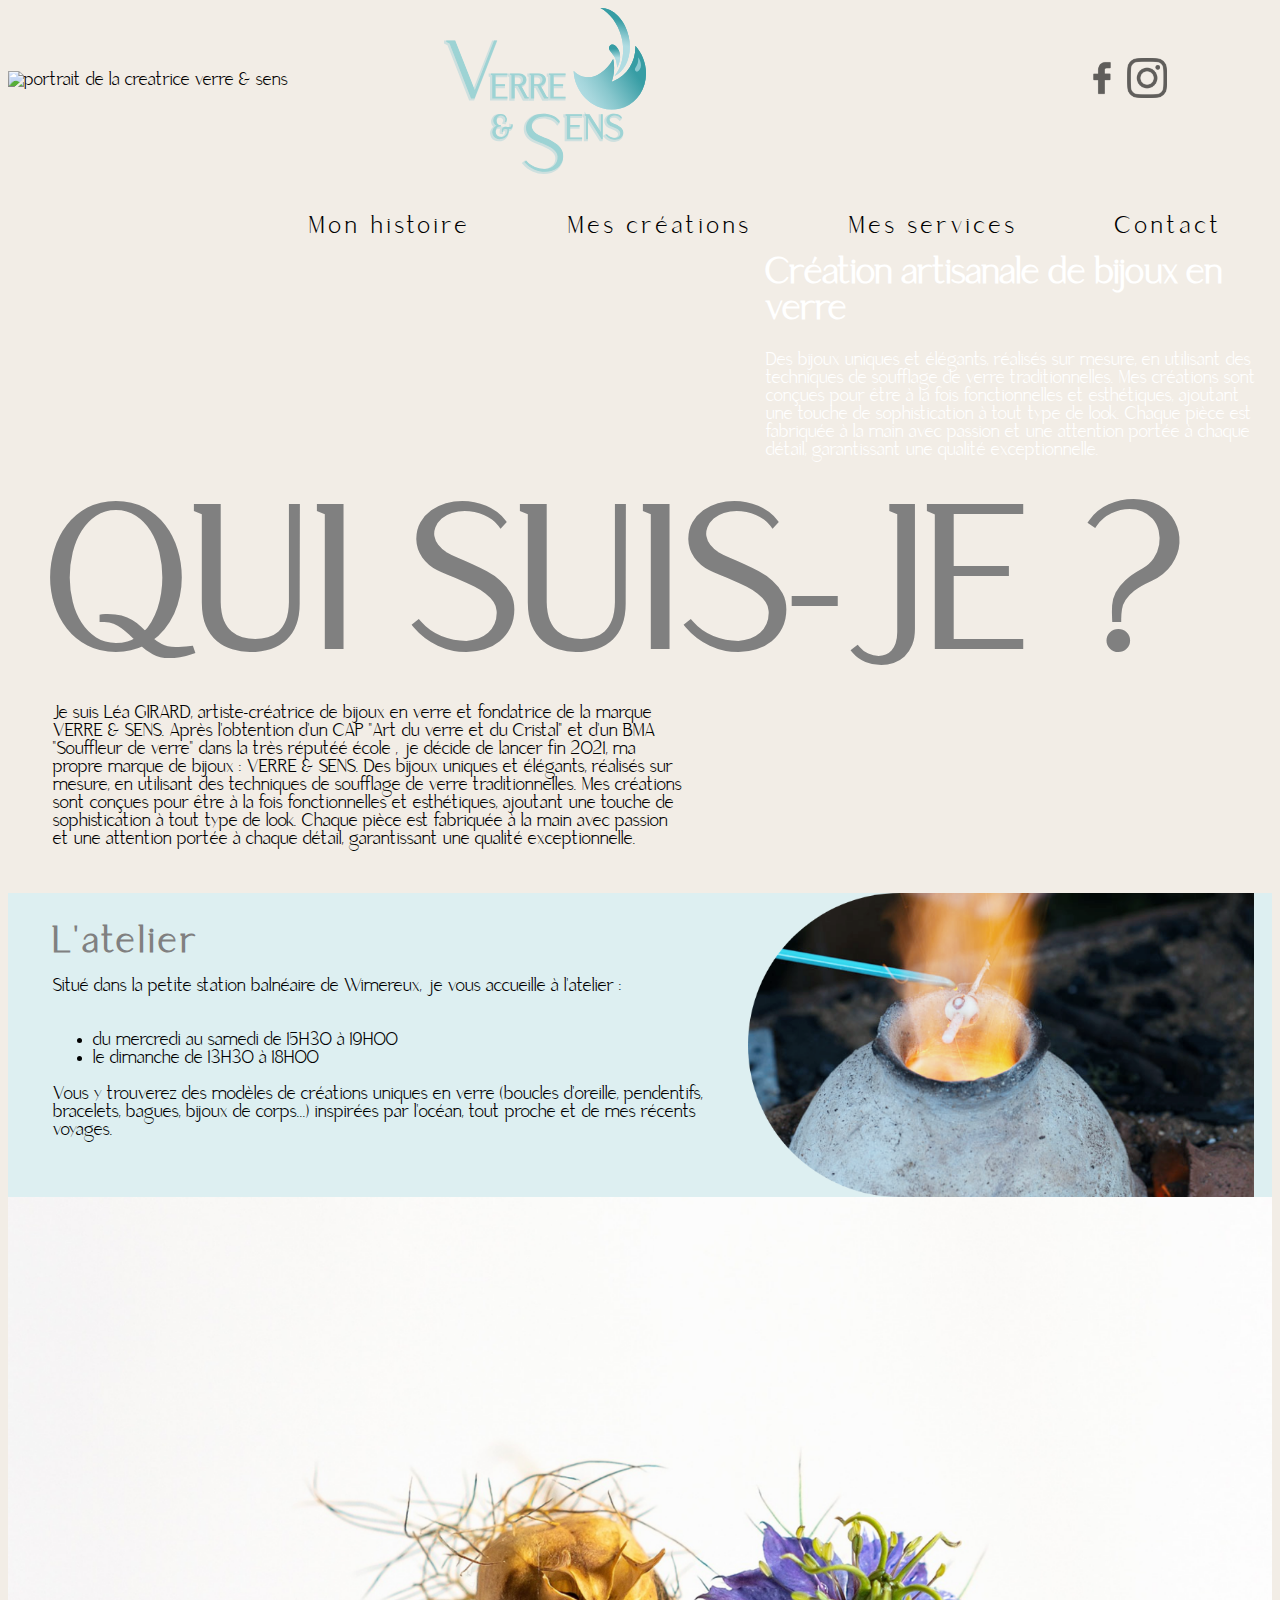
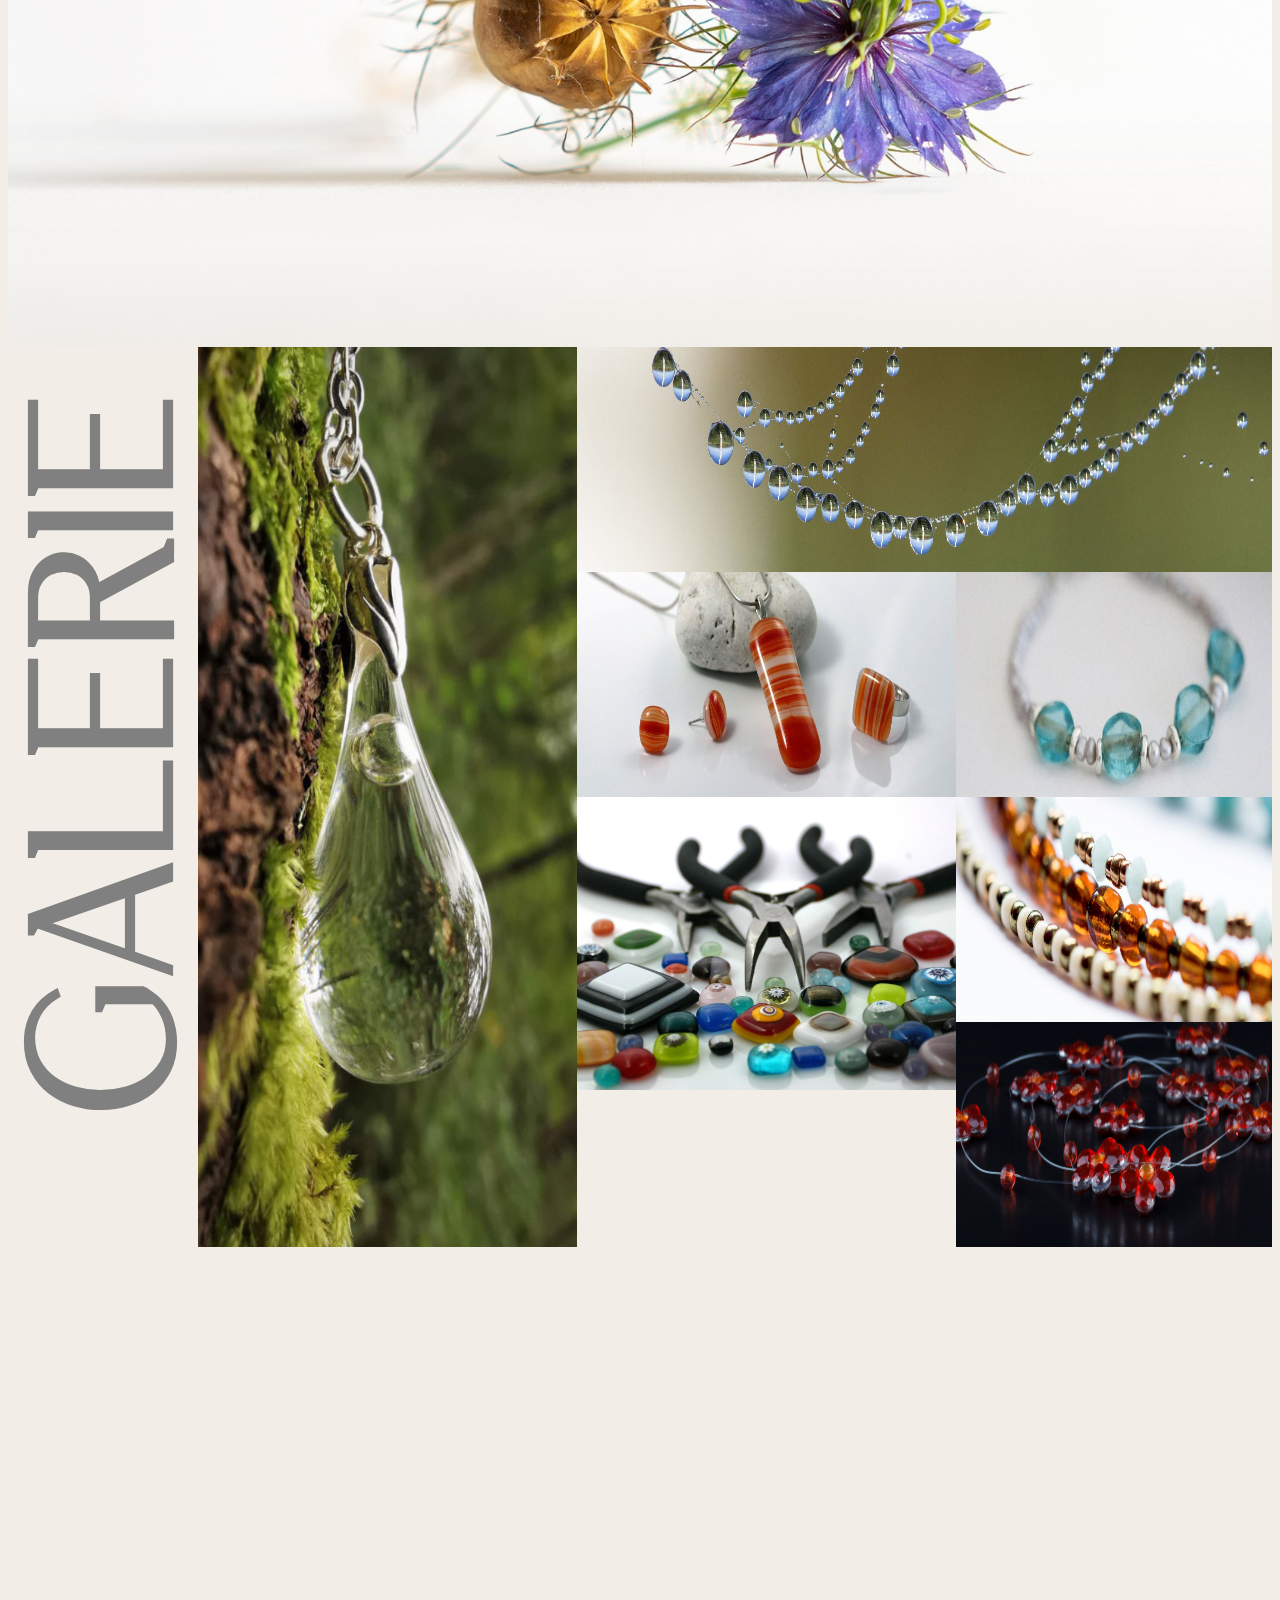
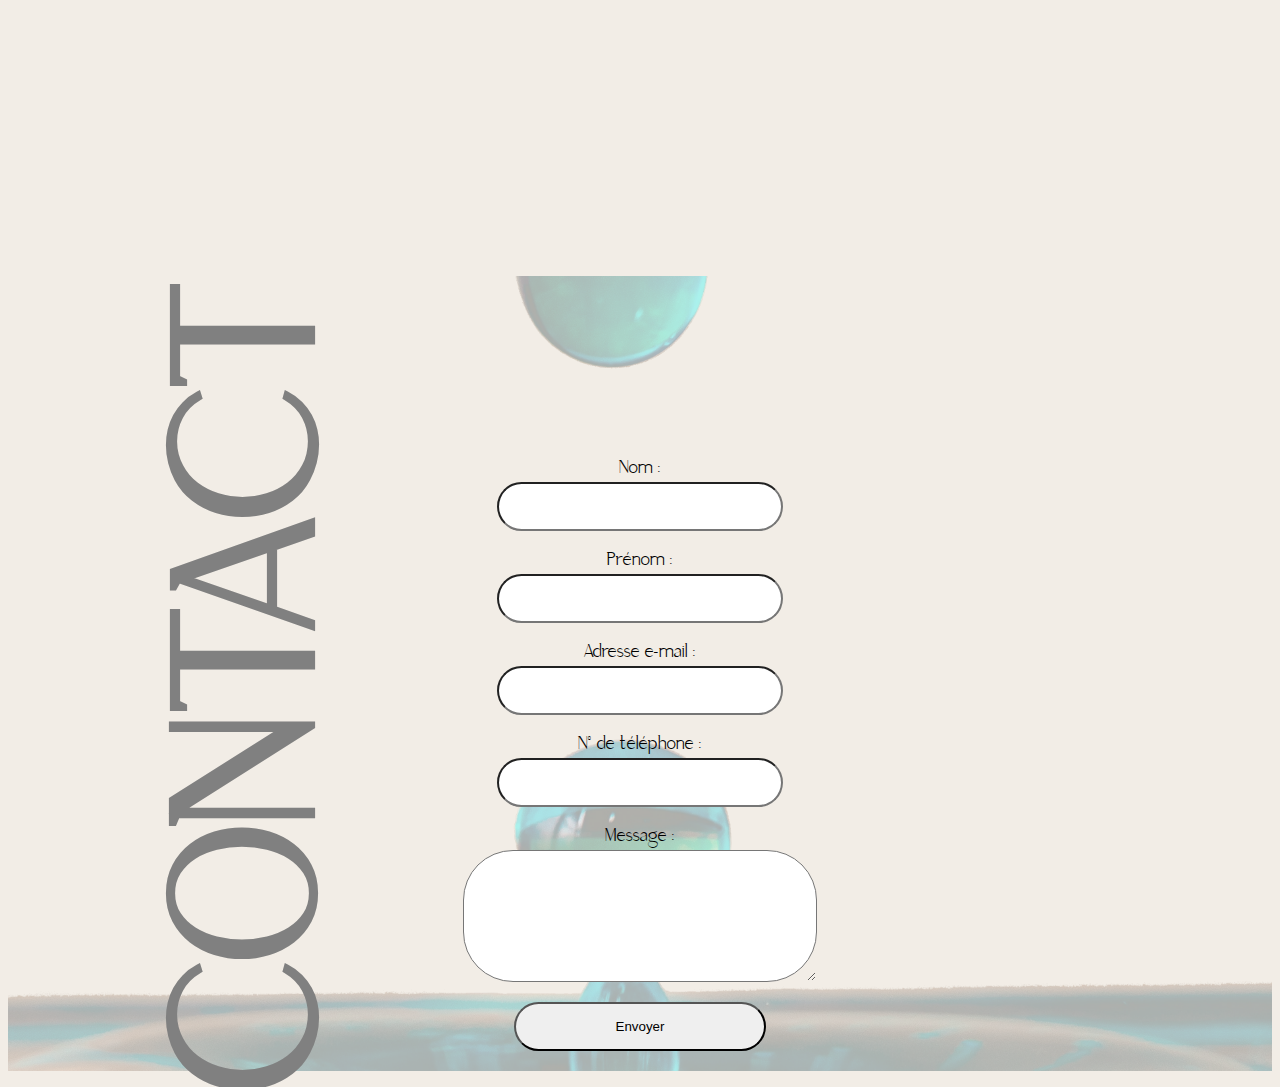
==== commit 164c1922: "modif" ====
--- a/index.html
+++ b/index.html
@@ -9,8 +9,95 @@
     <link rel="stylesheet" href="assets/css/style.css">
 
 <body>
+    <!----------- Début partie Robin ----------->
+
+    <div class="high-bar">
+        <div> </div>
+        <img src="assets/img/verresens.svg" alt="logo verre & sens">
+        <div class="social-media">
+            <a href="https://github.com/GuizyR"><img id="facebook" src="assets/img/facebook.png"
+                    alt="logo facebook"></a>
+            <a href="https://github.com/GuizyR"><img id="instagram" src="assets/img/instagram.png"
+                    alt="logo instagram"></a>
+        </div>
+    </div>
+
+    <div class="nav-bar">
+        <a href="story">Mon histoire</a>
+        <a href="story">Mes créations</a>
+        <a href="story">Mes services</a>
+        <a href="story">Contact</a>
+    </div>
+
+    <div class="bar-knowledge">
+        <video width="100%" height="100%" muted autoplay loop>
+            <source src="assets/video/Séquence 01.mp4" type="video/mp4">
+        </video>
+        <img src="assets/img/Photo-portrait.png" alt="portrait de la creatrice verre & sens">
+        <div class="first-text">
+            <h1>Création artisanale de bijoux en verre</h1>
+            <p>Des bijoux uniques et élégants, réalisés sur mesure, en utilisant des techniques de soufflage de verre
+                traditionnelles.
+                Mes créations sont conçues pour être à la fois fonctionnelles et esthétiques, ajoutant une touche de
+                sophistication à tout type de look.
+                Chaque pièce est fabriquée à la main avec passion et une attention portée à chaque détail, garantissant
+                une qualité exceptionnelle.</p>
+        </div>
+    </div>
+    <!-------------- -------------- --------->
+
+    <!-- Début partie Virginie qui-suis-je -->
+    <section id="who-am-i">
+        <div class="who">
+            <h2>QUI SUIS-JE ?</h2>
+            <p>Je suis Léa GIRARD, artiste-créatrice de bijoux en verre et fondatrice de la marque VERRE & SENS.
+                Après l'obtention d'un CAP "Art du verre et du
+                Cristal" et d'un BMA "Souffleur de verre" dans la très réputéé école , je décide de lancer fin 2021, ma
+                propre marque de bijoux :
+                VERRE & SENS.
+                Des bijoux uniques et élégants, réalisés sur mesure, en utilisant des techniques de soufflage de verre
+                traditionnelles.
+                Mes créations sont conçues pour être à la fois fonctionnelles et esthétiques, ajoutant une touche de
+                sophistication à tout type de look.
+                Chaque pièce est fabriquée à la main avec passion et une attention portée à chaque détail, garantissant
+                une qualité exceptionnelle.</p>
+        </div>
+        <div class="where">
+            <div class="where-text">
+                <h2>L'atelier</h2>
+                <p>Situé dans la petite station balnéaire de Wimereux, je vous accueille à l'atelier :
+                <ul>
+                    <li> du mercredi au samedi de 15H30 à 19H00 </li>
+                    <li>le dimanche de 13H30 à 18H00 </li>
+                </ul>
+                Vous y trouverez des modèles de créations uniques en verre (boucles d'oreille, pendentifs,
+                bracelets, bagues, bijoux de corps...) inspirées par l'océan, tout proche et de mes récents voyages.</p>
+            </div>
+            <img src="assets/img/photi-service.png" alt="travail de la perle de verre en fusion">
+        </div>
+        <div class="flowers-transition">
+            <!-- <img src="assets/img/FdTransition.png" alt="fleurs inspirantes de transition"> -->
+        </div>
+        </div>
+    </section>
+
+    <!-------PARTIE BERTRAND GALERIE--------->
+
+    <section id="container-all">
+        <h2>GALERIE</h2>
+        <img class="goutte" src="assets/img/emotionheader.jpg" alt="">
+        <img class="rosee" src="assets/img/toile-gouttes-rework.jpg" alt="">
+        <img class="collier-rouge" src="assets/img/Pendentif-rouge-rework.jpg" alt="">
+        <img class="collier-bleu" src="assets/img/bracelet-bleu-rework.jpg" alt="">
+        <img class="pince" src="assets/img/Pinces-billes-de-verre-rework.jpg" alt="">
+        <img class="collier-multiple" src="assets/img/Close-up-collier-rework.jpg" alt="">
+        <img class="collier-fleur" src="assets/img/Collier-fleur-rework.jpg" alt="">
+    </section>
+
+    <!---------- PARTIE ROBIN CONTACT ------------>
+
     <section id="contact-branc">
-        <h2 id="contact">Contact</h2>
+        <h2 id="contact">CONTACT</h2>
         <form action="traitement.php" method="post">
             <label for="nom">Nom :</label>
             <input type="text" id="nom" name="nom">
--- a/assets/css/style.css
+++ b/assets/css/style.css
@@ -16,9 +16,285 @@
     font-size: 18px;
 }
 
-/* ------------------------------------------- */
-
-  form {
+/* ------------------------------------------------------- */
+.high-bar {
+    display: flex;
+    justify-content: space-between;
+    margin-bottom: 40px;
+}
+
+.high-bar :nth-child(2) {
+    width: 16%;
+}
+
+.social-media {
+    opacity: 60%;
+    width: 15%;
+    padding-top: 50px;
+}
+
+#facebook {
+    width: 40px;
+    height: 40px;
+}
+
+#instagram {
+    width: 40px;
+    height: 40px;
+}
+
+/* ------------------------------------------------------- */
+
+.nav-bar {
+    display: flex;
+    margin-bottom: 40px;
+    font-size: 24px;
+    letter-spacing: 4px;
+    justify-content: space-around;
+    margin-left: 20%;
+}
+
+.nav-bar a {
+    text-decoration: none;
+    color: inherit;
+
+}
+
+.nav-bar a:hover {
+    transform: scale(1.25);
+    transition: all 1s ease;
+    color: #369DA3;
+    text-decoration: underline;
+}
+
+
+/* ------------------------------------------------------- */
+
+.bar-knowledge {
+    display: flex;
+    justify-content: flex-end;
+    align-items: center;
+    position: relative;
+}
+
+.bar-knowledge img {
+    width: 30%;
+    position: absolute;
+    top: -207px;
+    left: 0;
+    z-index: 1;
+}
+
+.first-text {
+    justify-content: flex-end;
+    color: white;
+    position: absolute;
+    flex-direction: column;
+    width: 40%;
+}
+
+/* ------------------RESPONSIVE --------------------*/
+
+@media screen and (max-width: 667px) {
+    .bar-knowledge img {
+        /* display: none; */
+        top: 91px;
+        left: -8px;
+        width: 46%;
+    }
+
+    video {
+        display: none;
+    }
+
+    .nav-bar {
+        display: none;
+    }
+
+    .high-bar :nth-child(2) {
+        width: 45%;
+        justify-content: center;
+        width: 60%;
+    }
+
+    #instagram {
+        width: 20px;
+        height: 20px;
+    }
+
+    #facebook {
+        width: 20px;
+        height: 20px;
+    }
+
+    .high-bar {
+        flex-direction: column;
+        align-items: center;
+        margin-top: 60px;
+        justify-content: center;
+        margin-bottom: 40%;
+    }
+
+    .first-text {
+        font-size: 14px;
+        color: black;
+        width: 80%;
+        text-align: center;
+        padding-right: 33px;
+    }
+
+    .first-text h1 {
+        font-size: 14px;
+        color: black;
+        text-align: center;
+    }
+
+    .bar-knowledge {
+        display: flex;
+    }
+}
+
+/* -------------------------------------------- */
+
+#who-am-i {
+    display: flex;
+    flex-direction: column;
+    /* font-family: 'saudagarregular'; */
+}
+.who h2 {
+    margin-top: 60px;
+    margin-bottom: 0;
+    font-size: 11em;
+    padding-left: 45px; 
+    color: grey; 
+    letter-spacing: 4px;
+}
+.who p {
+    width: 50%;
+    padding-left: 45px;  
+    font-size: 18px;
+    justify-content: center;
+    margin-bottom: 45px;
+}
+.where {
+    margin: 0;
+    display: flex;
+    flex-direction: row;
+    background-color: #ddeff1;  
+    width: 100%;
+}
+.where-text {
+    display: flex;
+    flex-direction: column;
+    justify-content: auto;
+    font-size: 18px;
+    width: 55%; 
+    margin-left: 45px;
+}
+.where h2 {
+    margin-top: 30px;
+    margin-bottom: 0;
+    font-size: 2em;
+    letter-spacing: 4px;
+    color: grey; 
+}
+
+.where img {
+    justify-content: flex-end;
+    width: 40%;
+    height: auto;
+}
+.flowers-transition {
+    width: 100%;
+    height: 750px;
+    background-image: url(../img/FdTransition.png);
+    background-position: center;
+    background-size: cover;
+    background-repeat: no-repeat;
+    /* background-color: #369da3; */
+}
+@media  screen and (max-width: 662px) {
+
+}
+
+/* ----------------------------------------- */
+
+#container-all {
+    display: grid;
+    grid-template-rows: repeat(4, 25vh);
+    grid-template-columns: 15% 30% 30% 25%;
+    grid-template-areas: "titre goutte rosee rosee"
+                         "titre goutte collier-rouge collier-bleu"
+                         "titre goutte pince collier-multiple"
+                         "titre goutte pince collier-fleur"   ;
+    gap: 0;
+    height: 100vh;
+}
+
+/* placement des images de la grid */
+
+#container-all h2 {
+    font-family: 'saudagarregular';
+    font-size: 11em;
+    writing-mode: vertical-rl;
+    grid-area: titre;
+    rotate: -180deg;
+    transform-origin: -80px 380px;
+    color: grey;
+    letter-spacing: 4px;
+}
+
+.goutte {
+    grid-area: goutte;
+    width: 100%;
+    height: 100vh;
+}
+
+.rosee {
+    grid-area: rosee;
+    width: 100%;
+    height: 25vh;
+}
+
+.collier-rouge{
+    grid-area: collier-rouge;
+    width: 100%;
+    height: 25vh;
+}
+
+.collier-bleu{
+    grid-area: collier-bleu;
+    width: 100%;
+    height: 25vh;
+}
+
+.pince {
+    grid-area: pince;
+    width: 100%;
+}
+
+.collier-multiple {
+    grid-area: collier-multiple;
+    width: 100%;
+    height: 25vh;
+}
+
+.collier-fleur{
+    grid-area: collier-fleur;
+    width: 100%;
+    height: 25vh;
+}
+
+/* definition des props des élément de la grid */
+
+#container-all img:hover {
+    transform: scale(1.25);
+    transition: all 0.5s ease;
+}
+
+/* --------------contact--------------------- */
+
+form {
     display: flex;
     flex-direction: column;
     align-items: center;
@@ -43,18 +319,19 @@
 }
 
 #contact {
+    align-items: center;
     font-size: 11em;
     writing-mode: vertical-rl;
     grid-area: titre;
     rotate: -180deg;
-    transform-origin: 24px 639px;
+    transform-origin: 90px 720px;
+    color: grey;
 }
 
 #contact-branc {
-    background-image: url(../img/FdContact.png);
+    background-image: url(../img/FdContact@2x.png);
     background-size: cover;
     background-repeat: no-repeat;
     background-position: bottom center;
     background-size: contain;
-  }
-    +  }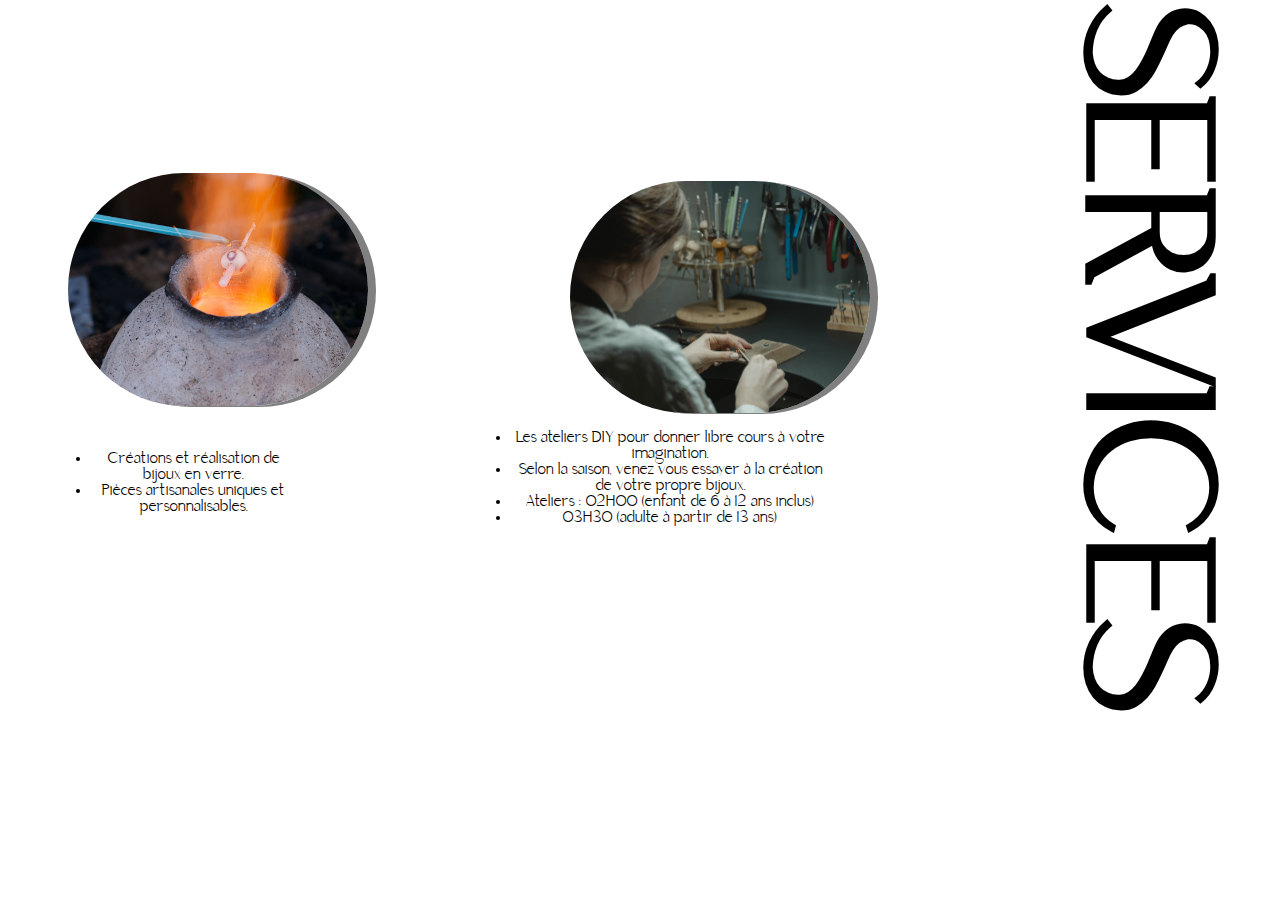
==== commit ab77eb47: "Service-responsive" ====
--- a/index.html
+++ b/index.html
@@ -9,115 +9,26 @@
     <link rel="stylesheet" href="assets/css/style.css">
 
 <body>
-    <!----------- Début partie Robin ----------->
-
-    <div class="high-bar">
-        <div> </div>
-        <img src="assets/img/verresens.svg" alt="logo verre & sens">
-        <div class="social-media">
-            <a href="https://github.com/GuizyR"><img id="facebook" src="assets/img/facebook.png"
-                    alt="logo facebook"></a>
-            <a href="https://github.com/GuizyR"><img id="instagram" src="assets/img/instagram.png"
-                    alt="logo instagram"></a>
-        </div>
+    <div id="fdTra"></div>
+    <div id="container-flex">
+        <h2>SERVICES</h2>
+        <section>
+                <img src="assets/img/Cration-bijoux-rework.jpg" alt="">
+            <ul>
+                <li>Les ateliers DIY pour donner libre cours à votre imagination.</li>
+                <li>Selon la saison, venez vous essayer à la création de votre propre bijoux.</li>
+                <li>Ateliers : 02H00 (enfant de 6 à 12 ans inclus)</li>
+                <li>03H30 (adulte à partir de 13 ans)</li>
+            </ul>
+        </section>
+        <section>
+                <img src="assets/img/Feu-cration-bijoux-rework.jpg" alt="">
+            <ul>
+                <li>Créations et réalisation de bijoux en verre.</li>
+                <li>Pièces artisanales uniques et personnalisables.</li>
+            </ul>
+        </section>
     </div>
-
-    <div class="nav-bar">
-        <a href="story">Mon histoire</a>
-        <a href="story">Mes créations</a>
-        <a href="story">Mes services</a>
-        <a href="story">Contact</a>
-    </div>
-
-    <div class="bar-knowledge">
-        <video width="100%" height="100%" muted autoplay loop>
-            <source src="assets/video/Séquence 01.mp4" type="video/mp4">
-        </video>
-        <img src="assets/img/Photo-portrait.png" alt="portrait de la creatrice verre & sens">
-        <div class="first-text">
-            <h1>Création artisanale de bijoux en verre</h1>
-            <p>Des bijoux uniques et élégants, réalisés sur mesure, en utilisant des techniques de soufflage de verre
-                traditionnelles.
-                Mes créations sont conçues pour être à la fois fonctionnelles et esthétiques, ajoutant une touche de
-                sophistication à tout type de look.
-                Chaque pièce est fabriquée à la main avec passion et une attention portée à chaque détail, garantissant
-                une qualité exceptionnelle.</p>
-        </div>
-    </div>
-    <!-------------- -------------- --------->
-
-    <!-- Début partie Virginie qui-suis-je -->
-    <section id="who-am-i">
-        <div class="who">
-            <h2>QUI SUIS-JE ?</h2>
-            <p>Je suis Léa GIRARD, artiste-créatrice de bijoux en verre et fondatrice de la marque VERRE & SENS.
-                Après l'obtention d'un CAP "Art du verre et du
-                Cristal" et d'un BMA "Souffleur de verre" dans la très réputéé école , je décide de lancer fin 2021, ma
-                propre marque de bijoux :
-                VERRE & SENS.
-                Des bijoux uniques et élégants, réalisés sur mesure, en utilisant des techniques de soufflage de verre
-                traditionnelles.
-                Mes créations sont conçues pour être à la fois fonctionnelles et esthétiques, ajoutant une touche de
-                sophistication à tout type de look.
-                Chaque pièce est fabriquée à la main avec passion et une attention portée à chaque détail, garantissant
-                une qualité exceptionnelle.</p>
-        </div>
-        <div class="where">
-            <div class="where-text">
-                <h2>L'atelier</h2>
-                <p>Situé dans la petite station balnéaire de Wimereux, je vous accueille à l'atelier :
-                <ul>
-                    <li> du mercredi au samedi de 15H30 à 19H00 </li>
-                    <li>le dimanche de 13H30 à 18H00 </li>
-                </ul>
-                Vous y trouverez des modèles de créations uniques en verre (boucles d'oreille, pendentifs,
-                bracelets, bagues, bijoux de corps...) inspirées par l'océan, tout proche et de mes récents voyages.</p>
-            </div>
-            <img src="assets/img/photi-service.png" alt="travail de la perle de verre en fusion">
-        </div>
-        <div class="flowers-transition">
-            <!-- <img src="assets/img/FdTransition.png" alt="fleurs inspirantes de transition"> -->
-        </div>
-        </div>
-    </section>
-
-    <!-------PARTIE BERTRAND GALERIE--------->
-
-    <section id="container-all">
-        <h2>GALERIE</h2>
-        <img class="goutte" src="assets/img/emotionheader.jpg" alt="">
-        <img class="rosee" src="assets/img/toile-gouttes-rework.jpg" alt="">
-        <img class="collier-rouge" src="assets/img/Pendentif-rouge-rework.jpg" alt="">
-        <img class="collier-bleu" src="assets/img/bracelet-bleu-rework.jpg" alt="">
-        <img class="pince" src="assets/img/Pinces-billes-de-verre-rework.jpg" alt="">
-        <img class="collier-multiple" src="assets/img/Close-up-collier-rework.jpg" alt="">
-        <img class="collier-fleur" src="assets/img/Collier-fleur-rework.jpg" alt="">
-    </section>
-
-    <!---------- PARTIE ROBIN CONTACT ------------>
-
-    <section id="contact-branc">
-        <h2 id="contact">CONTACT</h2>
-        <form action="traitement.php" method="post">
-            <label for="nom">Nom :</label>
-            <input type="text" id="nom" name="nom">
-
-            <label for="prenom">Prénom :</label>
-            <input type="prenom" id="prenom" name="prenom">
-
-            <label for="email">Adresse e-mail :</label>
-            <input type="email" id="email" name="email">
-
-            <label for="phone">N° de téléphone :</label>
-            <input type="phone" id="phone" name="phone">
-
-            <label for="message">Message :</label>
-            <textarea id="message" name="message"></textarea>
-
-            <input type="submit" value="Envoyer" class="button">
-        </form>
-    </section>
-
 
 </body>
 
--- a/assets/css/style.css
+++ b/assets/css/style.css
@@ -4,334 +4,92 @@
         url('../text/saudagar-webfont.woff') format('woff');
 }
 
+
+
 /* ----------------------------------------------- */
 html {
-    margin: 0;
-    padding: 0;
+    font-family: 'saudagarregular';;
 }
 
-body {
-    background-color: #F2EDE6;
-    font-family: 'saudagarregular';
-    font-size: 18px;
+/* #fDTra {
+    top: 4035px;
+    left: -208.4470672607422px;
+    width: 2244px;
+    height: 529px;
+    transform: matrix(0.99, 0.1, -0.1, 0.99, 0, 0);
+    background: #369DA3 0% 0% no-repeat padding-box;
+opacity: 1;
+} */
+
+
+#container-flex {
+    display: flex;
+    flex-direction: row-reverse;
+    justify-content: space-around;
 }
 
-/* ------------------------------------------------------- */
-.high-bar {
-    display: flex;
-    justify-content: space-between;
-    margin-bottom: 40px;
+#container-flex  h2 {
+    font-family: 'saudagarregular';
+    font-size: 11em;
+    writing-mode: vertical-lr;
+    margin: 0;
 }
 
-.high-bar :nth-child(2) {
-    width: 16%;
+#container-flex section {
+    display: flex;
+    flex-direction: column;
+    justify-content: center;
+    align-items: center;
 }
 
-.social-media {
-    opacity: 60%;
-    width: 15%;
-    padding-top: 50px;
+#container-flex section:last-child {
+    padding-bottom: 19px;
 }
 
-#facebook {
-    width: 40px;
-    height: 40px;
+#container-flex section img {
+        width: 300px;
+        height: auto;
+        border-radius: 500px;
+        box-shadow: grey 8px 1px;
+    }
+
+#container-flex section:last-child > img {
+    margin-bottom: 28px;
 }
 
-#instagram {
-    width: 40px;
-    height: 40px;
+#container-flex section ul {
+    text-align: center;
 }
 
-/* ------------------------------------------------------- */
-
-.nav-bar {
-    display: flex;
-    margin-bottom: 40px;
-    font-size: 24px;
-    letter-spacing: 4px;
-    justify-content: space-around;
-    margin-left: 20%;
+#container-flex section ul li {
+   font-size: 1em;
+   width: 70%;
 }
 
-.nav-bar a {
-    text-decoration: none;
-    color: inherit;
+@media  screen and (max-width:962px) {
+
+    #container-flex {  
+        flex-direction: column;
+
+    }
+    
+#container-flex h2 {
+    text-align: center;
+    writing-mode: initial;
+}
 
 }
 
-.nav-bar a:hover {
-    transform: scale(1.25);
-    transition: all 1s ease;
-    color: #369DA3;
-    text-decoration: underline;
-}
+@media screen and (max-width: 600px) {
+    #container-flex h2 {
+        text-align: left;
+        font-size: 7vh;
+        writing-mode: initial
+    }
+    #container-flex {  
+        flex-direction: column;
 
+    }
+    
 
-/* ------------------------------------------------------- */
-
-.bar-knowledge {
-    display: flex;
-    justify-content: flex-end;
-    align-items: center;
-    position: relative;
-}
-
-.bar-knowledge img {
-    width: 30%;
-    position: absolute;
-    top: -207px;
-    left: 0;
-    z-index: 1;
-}
-
-.first-text {
-    justify-content: flex-end;
-    color: white;
-    position: absolute;
-    flex-direction: column;
-    width: 40%;
-}
-
-/* ------------------RESPONSIVE --------------------*/
-
-@media screen and (max-width: 667px) {
-    .bar-knowledge img {
-        /* display: none; */
-        top: 91px;
-        left: -8px;
-        width: 46%;
-    }
-
-    video {
-        display: none;
-    }
-
-    .nav-bar {
-        display: none;
-    }
-
-    .high-bar :nth-child(2) {
-        width: 45%;
-        justify-content: center;
-        width: 60%;
-    }
-
-    #instagram {
-        width: 20px;
-        height: 20px;
-    }
-
-    #facebook {
-        width: 20px;
-        height: 20px;
-    }
-
-    .high-bar {
-        flex-direction: column;
-        align-items: center;
-        margin-top: 60px;
-        justify-content: center;
-        margin-bottom: 40%;
-    }
-
-    .first-text {
-        font-size: 14px;
-        color: black;
-        width: 80%;
-        text-align: center;
-        padding-right: 33px;
-    }
-
-    .first-text h1 {
-        font-size: 14px;
-        color: black;
-        text-align: center;
-    }
-
-    .bar-knowledge {
-        display: flex;
-    }
-}
-
-/* -------------------------------------------- */
-
-#who-am-i {
-    display: flex;
-    flex-direction: column;
-    /* font-family: 'saudagarregular'; */
-}
-.who h2 {
-    margin-top: 60px;
-    margin-bottom: 0;
-    font-size: 11em;
-    padding-left: 45px; 
-    color: grey; 
-    letter-spacing: 4px;
-}
-.who p {
-    width: 50%;
-    padding-left: 45px;  
-    font-size: 18px;
-    justify-content: center;
-    margin-bottom: 45px;
-}
-.where {
-    margin: 0;
-    display: flex;
-    flex-direction: row;
-    background-color: #ddeff1;  
-    width: 100%;
-}
-.where-text {
-    display: flex;
-    flex-direction: column;
-    justify-content: auto;
-    font-size: 18px;
-    width: 55%; 
-    margin-left: 45px;
-}
-.where h2 {
-    margin-top: 30px;
-    margin-bottom: 0;
-    font-size: 2em;
-    letter-spacing: 4px;
-    color: grey; 
-}
-
-.where img {
-    justify-content: flex-end;
-    width: 40%;
-    height: auto;
-}
-.flowers-transition {
-    width: 100%;
-    height: 750px;
-    background-image: url(../img/FdTransition.png);
-    background-position: center;
-    background-size: cover;
-    background-repeat: no-repeat;
-    /* background-color: #369da3; */
-}
-@media  screen and (max-width: 662px) {
-
-}
-
-/* ----------------------------------------- */
-
-#container-all {
-    display: grid;
-    grid-template-rows: repeat(4, 25vh);
-    grid-template-columns: 15% 30% 30% 25%;
-    grid-template-areas: "titre goutte rosee rosee"
-                         "titre goutte collier-rouge collier-bleu"
-                         "titre goutte pince collier-multiple"
-                         "titre goutte pince collier-fleur"   ;
-    gap: 0;
-    height: 100vh;
-}
-
-/* placement des images de la grid */
-
-#container-all h2 {
-    font-family: 'saudagarregular';
-    font-size: 11em;
-    writing-mode: vertical-rl;
-    grid-area: titre;
-    rotate: -180deg;
-    transform-origin: -80px 380px;
-    color: grey;
-    letter-spacing: 4px;
-}
-
-.goutte {
-    grid-area: goutte;
-    width: 100%;
-    height: 100vh;
-}
-
-.rosee {
-    grid-area: rosee;
-    width: 100%;
-    height: 25vh;
-}
-
-.collier-rouge{
-    grid-area: collier-rouge;
-    width: 100%;
-    height: 25vh;
-}
-
-.collier-bleu{
-    grid-area: collier-bleu;
-    width: 100%;
-    height: 25vh;
-}
-
-.pince {
-    grid-area: pince;
-    width: 100%;
-}
-
-.collier-multiple {
-    grid-area: collier-multiple;
-    width: 100%;
-    height: 25vh;
-}
-
-.collier-fleur{
-    grid-area: collier-fleur;
-    width: 100%;
-    height: 25vh;
-}
-
-/* definition des props des élément de la grid */
-
-#container-all img:hover {
-    transform: scale(1.25);
-    transition: all 0.5s ease;
-}
-
-/* --------------contact--------------------- */
-
-form {
-    display: flex;
-    flex-direction: column;
-    align-items: center;
-}
-
-input {
-    width: 20%;
-    padding: 15px;
-    border-radius: 50px;
-    margin-bottom: 20px;
-}
-
-textarea {
-    width: 20%;
-    margin-bottom: 20px;
-    padding: 50px;
-    border-radius: 50px;
-}
-
-label {
-    margin-bottom: 5px;
-}
-
-#contact {
-    align-items: center;
-    font-size: 11em;
-    writing-mode: vertical-rl;
-    grid-area: titre;
-    rotate: -180deg;
-    transform-origin: 90px 720px;
-    color: grey;
-}
-
-#contact-branc {
-    background-image: url(../img/FdContact@2x.png);
-    background-size: cover;
-    background-repeat: no-repeat;
-    background-position: bottom center;
-    background-size: contain;
-  }+}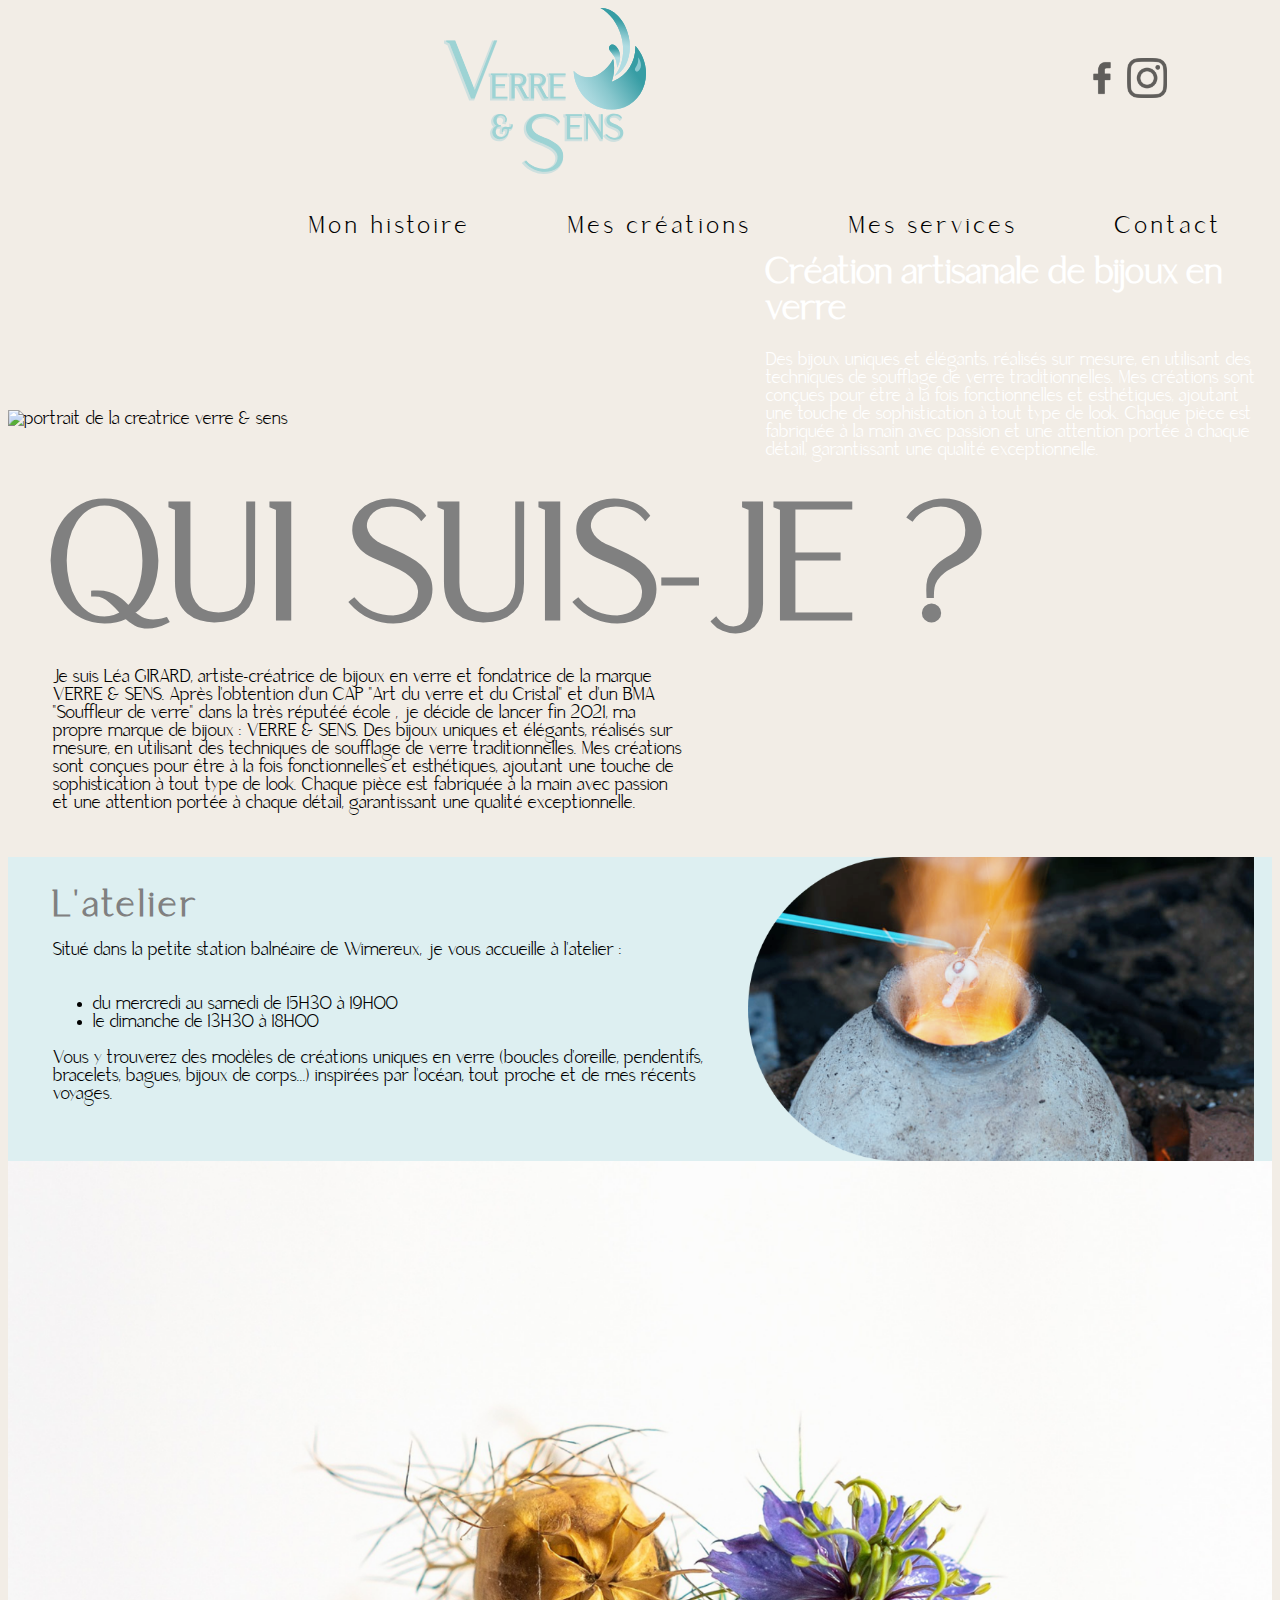
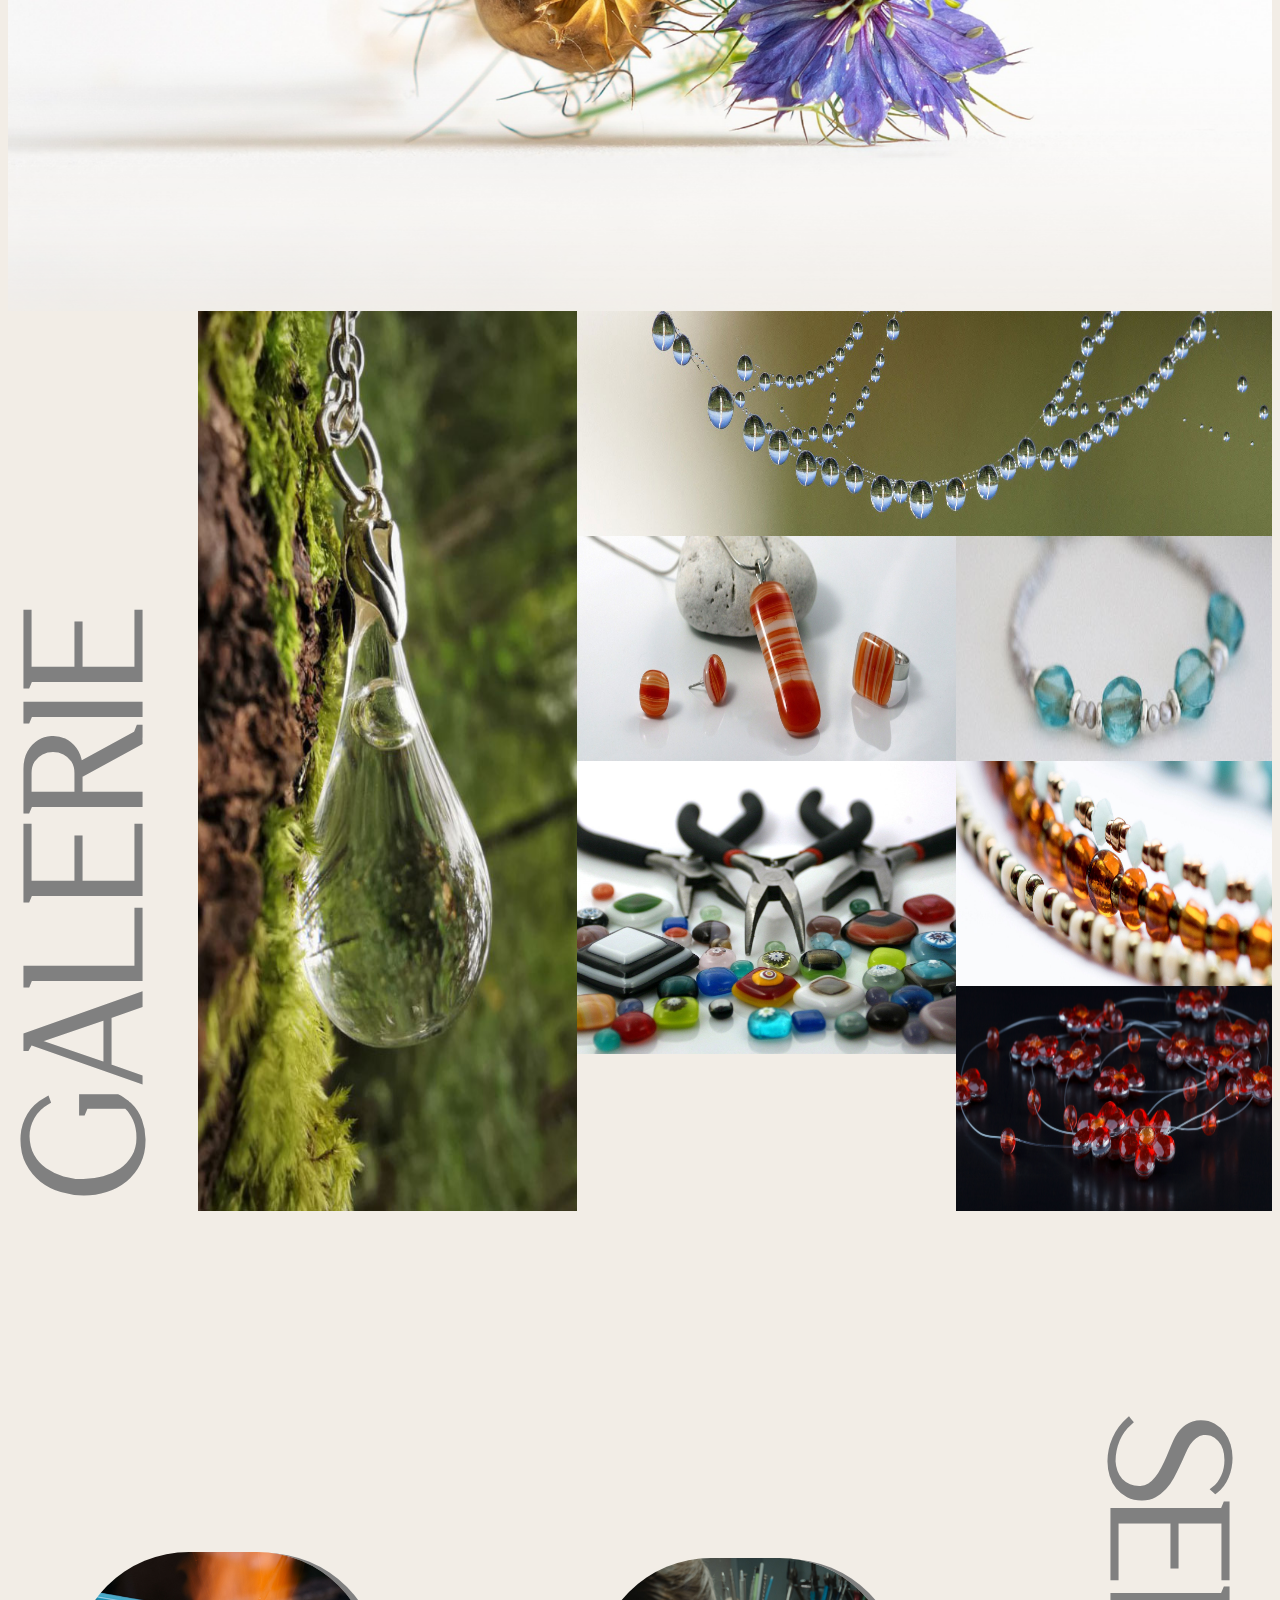
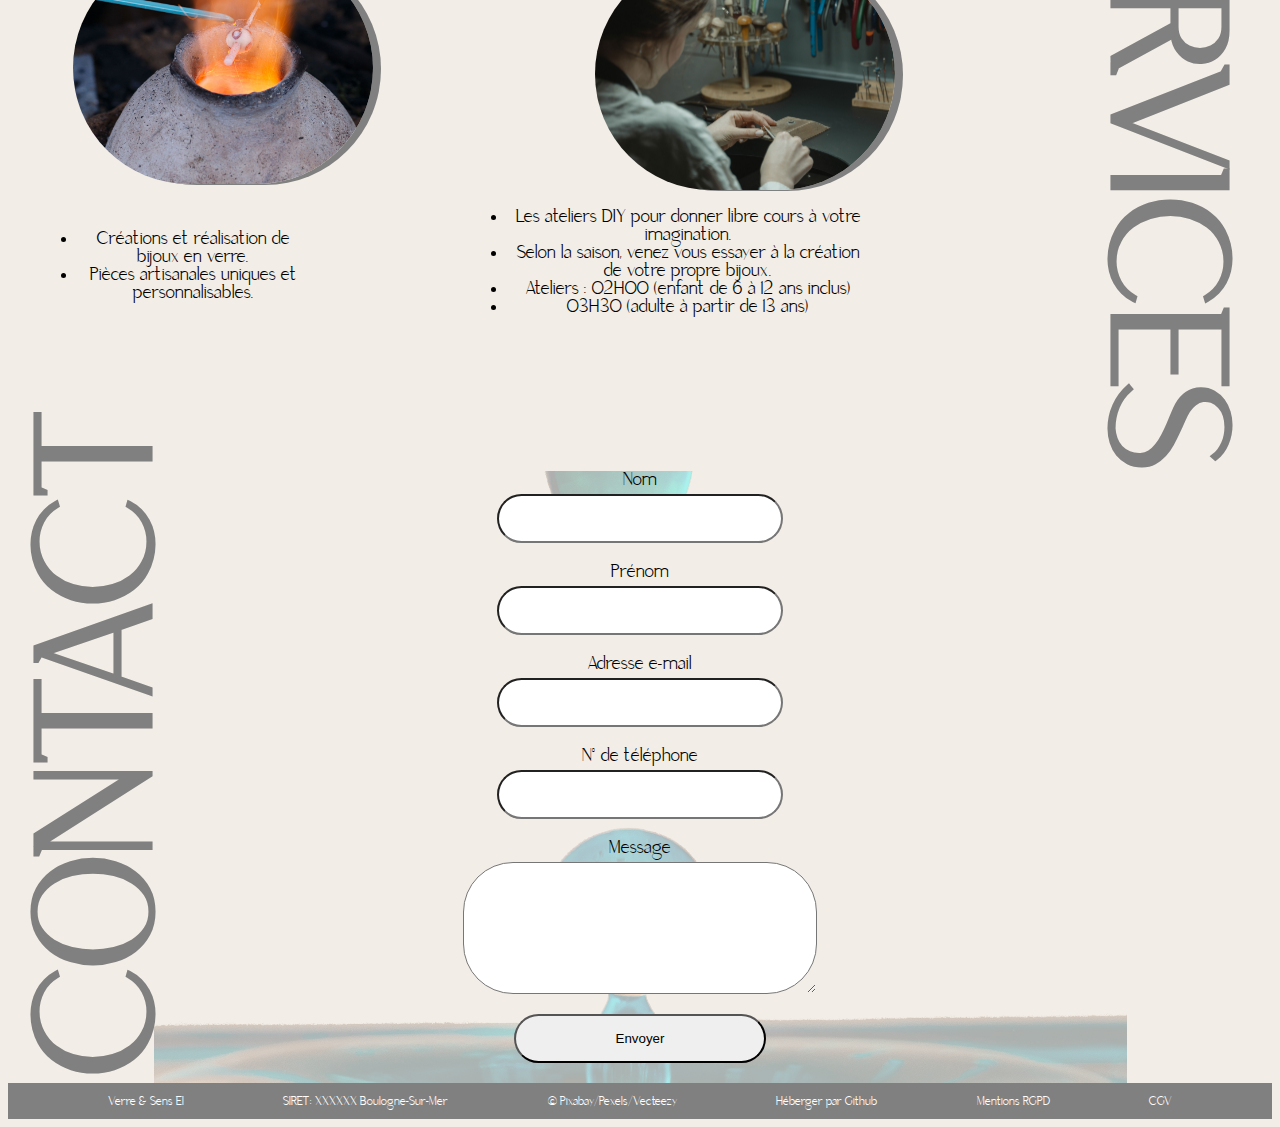
==== commit 115eeee4: "Final Verre & sens" ====
--- a/index.html
+++ b/index.html
@@ -7,13 +7,104 @@
     <meta name="viewport" content="width=device-width, initial-scale=1.0">
     <title>Verre & Sens</title>
     <link rel="stylesheet" href="assets/css/style.css">
+    <link rel="icon" type="image/verresens-icon" href="assets/img/Favicon.svg">
+
+    <!----------- Début partie Robin ----------->
 
 <body>
-    <div id="fdTra"></div>
+    <div class="high-bar">
+        <div> </div>
+        <img src="assets/img/verresens.svg" alt="logo verre & sens">
+        <div class="social-media">
+            <a href="https://github.com/GuizyR"><img id="facebook" src="assets/img/facebook.png"
+                    alt="logo facebook"></a>
+            <a href="https://github.com/GuizyR"><img id="instagram" src="assets/img/instagram.png"
+                    alt="logo instagram"></a>
+        </div>
+    </div>
+
+    <div class="nav-bar">
+        <a href="#who-am-i">Mon histoire</a>
+        <a href="#container-all">Mes créations</a>
+        <a href="#container-flex">Mes services</a>
+        <a href="#contact-branc">Contact</a>
+    </div>
+
+    <div class="bar-knowledge">
+        <video width="100%" height="100%" muted autoplay loop>
+            <source src="assets/video/Sequence.mp4" type="video/mp4">
+        </video>
+        <img src="assets/img/Photo-portrait.png" alt="portrait de la creatrice verre & sens">
+        <div class="first-text">
+            <h1>Création artisanale de bijoux en verre</h1>
+            <p>Des bijoux uniques et élégants, réalisés sur mesure, en utilisant des techniques de soufflage de verre
+                traditionnelles.
+                Mes créations sont conçues pour être à la fois fonctionnelles et esthétiques, ajoutant une touche de
+                sophistication à tout type de look.
+                Chaque pièce est fabriquée à la main avec passion et une attention portée à chaque détail, garantissant
+                une qualité exceptionnelle.</p>
+        </div>
+    </div>
+
+
+    <!-- Début partie Virginie qui-suis-je -->
+
+    <section id="who-am-i">
+        <div class="who">
+            <h2>QUI SUIS-JE ?</h2>
+            <p>Je suis Léa GIRARD, artiste-créatrice de bijoux en verre et fondatrice de la marque VERRE & SENS.
+                Après l'obtention d'un CAP "Art du verre et du
+                Cristal" et d'un BMA "Souffleur de verre" dans la très réputéé école , je décide de lancer fin 2021, ma
+                propre marque de bijoux :
+                VERRE & SENS.
+                Des bijoux uniques et élégants, réalisés sur mesure, en utilisant des techniques de soufflage de verre
+                traditionnelles.
+                Mes créations sont conçues pour être à la fois fonctionnelles et esthétiques, ajoutant une touche de
+                sophistication à tout type de look.
+                Chaque pièce est fabriquée à la main avec passion et une attention portée à chaque détail, garantissant
+                une qualité exceptionnelle.</p>
+        </div>
+        <div class="where">
+            <div class="where-text">
+                <h2>L'atelier</h2>
+                <p>Situé dans la petite station balnéaire de Wimereux, je vous accueille à l'atelier :
+                <ul>
+                    <li> du mercredi au samedi de 15H30 à 19H00 </li>
+                    <li>le dimanche de 13H30 à 18H00 </li>
+                </ul>
+                Vous y trouverez des modèles de créations uniques en verre (boucles d'oreille, pendentifs,
+                bracelets, bagues, bijoux de corps...) inspirées par l'océan, tout proche et de mes récents voyages.</p>
+            </div>
+            <img src="assets/img/photi-service.png" alt="travail de la perle de verre en fusion">
+        </div>
+        <div class="flowers-transition">
+            <!-- <img src="assets/img/FdTransition.png" alt="fleurs inspirantes de transition"> -->
+        </div>
+        </div>
+    </section>
+
+    <!-------PARTIE BERTRAND GALERIE--------->
+
+    <section id="container-all">
+        <h2>GALERIE</h2>
+        <img class="goutte" src="assets/img/emotionheader.jpg"
+            alt="Photo d'un pendentif en forme de goutter en verre accrochée à un arbre">
+        <img class="rosee" src="assets/img/toile-gouttes-rework.jpg" alt="Photo de gouttes accrochées à une toile">
+        <img class="collier-rouge" src="assets/img/Pendentif-rouge-rework.jpg" alt="Photod'un collier rouge en verre">
+        <img class="collier-bleu" src="assets/img/bracelet-bleu-rework.jpg" alt="Photo d'un collier bleu en verre">
+        <img class="pince" src="assets/img/Pinces-billes-de-verre-rework.jpg"
+            alt="Photo de pinces de creation avec des billes de verre">
+        <img class="collier-multiple" src="assets/img/Close-up-collier-rework.jpg"
+            alt="Photo d'un collier en verre vue de près">
+        <img class="collier-fleur" src="assets/img/Collier-fleur-rework.jpg"
+            alt="Photo d'un collier de fleurs en verre">
+    </section>
+    <!-- --------------------BERTRAND SERVICE------------------ -->
+    <svg id="fdTra"></svg>
     <div id="container-flex">
         <h2>SERVICES</h2>
         <section>
-                <img src="assets/img/Cration-bijoux-rework.jpg" alt="">
+            <img src="assets/img/Cration-bijoux-rework.jpg" alt="Photo d'une artiste travaillant dans un atelier">
             <ul>
                 <li>Les ateliers DIY pour donner libre cours à votre imagination.</li>
                 <li>Selon la saison, venez vous essayer à la création de votre propre bijoux.</li>
@@ -22,7 +113,8 @@
             </ul>
         </section>
         <section>
-                <img src="assets/img/Feu-cration-bijoux-rework.jpg" alt="">
+            <img src="assets/img/Feu-cration-bijoux-rework.jpg"
+                alt="Photo d'un feu de braise en action pour la création de la forme du verre">
             <ul>
                 <li>Créations et réalisation de bijoux en verre.</li>
                 <li>Pièces artisanales uniques et personnalisables.</li>
@@ -30,6 +122,42 @@
         </section>
     </div>
 
+    <!---------- PARTIE ROBIN CONTACT ------------>
+
+    <section id="contact-branc">
+        <h2 id="contact">CONTACT</h2>
+        <form action="traitement.php" method="post">
+            <label for="nom">Nom</label>
+            <input type="text" id="nom" name="nom">
+
+            <label for="prenom">Prénom</label>
+            <input type="prenom" id="prenom" name="prenom">
+
+            <label for="email">Adresse e-mail</label>
+            <input type="email" id="email" name="email">
+
+            <label for="phone">N° de téléphone</label>
+            <input type="phone" id="phone" name="phone">
+
+            <label for="message">Message</label>
+            <textarea id="message" name="message"></textarea>
+
+            <input type="submit" value="Envoyer" class="button">
+        </form>
+    </section>
+    <!-------------------------- Footer--------------------------->
+    <section id="footer">
+        <div class="rules">
+            <p>Verre & Sens EI</p>
+            <p>SIRET: XXXXXX Boulogne-Sur-Mer</p>
+            <p>© Pixabay/Pexels/Vecteezy</p>
+            <p>Héberger par Github</p>
+            <p>Mentions RGPD</p>
+            <p>CGV</p>
+        </div>
+    </section>
+
+
 </body>
 
 </html>--- a/assets/css/style.css
+++ b/assets/css/style.css
@@ -4,35 +4,482 @@
         url('../text/saudagar-webfont.woff') format('woff');
 }
 
-
-
 /* ----------------------------------------------- */
 html {
-    font-family: 'saudagarregular';;
-}
-
-/* #fDTra {
+    margin: 0;
+    padding: 0;
+    scroll-behavior: smooth;
+}
+
+body {
+    background-color: #F2EDE6;
+    font-family: 'saudagarregular';
+    font-size: 18px;
+}
+
+/* ------------------------------------------------------- */
+.high-bar {
+    display: flex;
+    justify-content: space-between;
+    margin-bottom: 40px;
+}
+
+.high-bar :nth-child(2) {
+    width: 16%;
+}
+
+.social-media {
+    opacity: 60%;
+    width: 15%;
+    padding-top: 50px;
+}
+
+#facebook {
+    width: 40px;
+    height: 40px;
+}
+
+#instagram {
+    width: 40px;
+    height: 40px;
+}
+
+/* ------------------------------------------------------- */
+
+.nav-bar {
+    display: flex;
+    margin-bottom: 40px;
+    font-size: 24px;
+    letter-spacing: 4px;
+    justify-content: space-around;
+    margin-left: 20%;
+}
+
+.nav-bar a {
+    text-decoration: none;
+    color: inherit;
+
+}
+
+.nav-bar a:hover {
+    transform: scale(1.25);
+    transition: all 1s ease;
+    color: #369DA3;
+    text-decoration: underline;
+}
+
+
+/* ------------------------------------------------------- */
+
+.bar-knowledge {
+    display: flex;
+    justify-content: flex-end;
+    align-items: center;
+    position: relative;
+}
+
+.bar-knowledge img {
+    width: 350px;
+    ;
+    position: absolute;
+    bottom: 0px;
+    left: 0;
+    z-index: 1;
+}
+
+.first-text {
+    justify-content: flex-end;
+    color: white;
+    position: absolute;
+    flex-direction: column;
+    width: 40%;
+}
+
+/* ------------------RESPONSIVE --------------------*/
+@media screen and (max-width: 972px) {
+    .first text {
+        font-size: 14px;
+        padding: 2px;
+    }
+
+}
+
+@media screen and (max-width: 850px) {
+    .bar-knowledge img {
+        display: none;
+        top: 120px;
+        left: -8px;
+        width: 50%;
+    }
+
+    video {
+        display: none;
+    }
+
+    .nav-bar {
+        display: none;
+    }
+
+    .high-bar :nth-child(2) {
+        width: 45%;
+        justify-content: center;
+        width: 60%;
+    }
+
+.social-media {
+    width: 30%;
+}
+
+    #instagram {
+        width: 40px;
+        height: 40px;
+    }
+
+    #facebook {
+        width: 40px;
+        height: 40px;
+    }
+
+    .high-bar {
+        flex-direction: column;
+        align-items: center;
+        width: 60%;
+        margin: 60px auto 110px;
+    }
+
+    .first-text {
+        font-size: 16px;
+        color: black;
+        width: 80%;
+        text-align: center;
+        padding-right: 33px;
+        margin-bottom: 30px;
+    }
+
+    .first-text h1 {
+        font-size: 3vh;
+        color: black;
+        text-align: center;
+    }
+
+    .bar-knowledge {
+        display: flex;
+    }
+}
+
+/* -------------------------------------------- */
+
+#who-am-i {
+    display: flex;
+    flex-direction: column;
+    /* font-family: 'saudagarregular'; */
+}
+
+.who h2 {
+    margin-top: 60px;
+    margin-bottom: 0;
+    font-size: 9em;
+    padding-left: 45px;
+    color: grey;
+    letter-spacing: 4px;
+}
+
+.who p {
+    width: 50%;
+    padding-left: 45px;
+    font-size: 18px;
+    justify-content: center;
+    margin-bottom: 45px;
+}
+
+.where {
+    margin: 0;
+    display: flex;
+    flex-direction: row;
+    background-color: #ddeff1;
+    width: 100%;
+}
+
+.where-text {
+    display: flex;
+    flex-direction: column;
+    justify-content: auto;
+    font-size: 18px;
+    width: 55%;
+    margin-left: 45px;
+}
+
+.where h2 {
+    margin-top: 30px;
+    margin-bottom: 0;
+    font-size: 2em;
+    letter-spacing: 4px;
+    color: grey;
+}
+
+.where img {
+    justify-content: flex-end;
+    width: 40%;
+    height: auto;
+}
+
+.flowers-transition {
+    width: 100%;
+    height: 750px;
+    background-image: url(../img/FdTransition.png);
+    background-position: center;
+    background-size: cover;
+    background-repeat: no-repeat;
+    /* background-color: #369da3; */
+}
+
+@media screen and (max-width: 850px) {
+    .who p {
+        width: 80%;
+        font-size: 16px;
+        justify-content: center;
+        margin: auto;
+        padding-left: 0;
+    }
+
+    .who h2 {
+        margin-top: 120px;
+        font-size: 7vh;
+        padding-left: 29px;
+        margin-bottom: 30px;
+    }
+
+    .who {
+        margin-bottom: 50px;
+    }
+
+    .where img {
+        width: 100%;
+        justify-content: auto;
+        height: 100%;
+    }
+
+    .where {
+        flex-direction: column-reverse;
+    }
+
+    .where-text {
+        justify-content: center;
+    }
+
+    .flowers-transition {
+        width: 100%;
+        height: 390px;
+    }
+}
+
+/* ---------------GALERIE-------------------------- */
+
+#container-all {
+    display: grid;
+    grid-template-rows: repeat(4, 25vh);
+    grid-template-columns: 15% 30% 30% 25%;
+    grid-template-areas: "titre goutte rosee rosee"
+        "titre goutte collier-rouge collier-bleu"
+        "titre goutte pince collier-multiple"
+        "titre goutte pince collier-fleur";
+    gap: 0;
+    height: 100vh;
+}
+
+/* placement des images de la grid */
+
+#container-all h2 {
+    font-size: 9em;
+    writing-mode: vertical-rl;
+    grid-area: titre;
+    rotate: -180deg;
+    transform-origin: -66px 49%;
+    color: grey;
+    letter-spacing: 4px;
+}
+
+.goutte {
+    grid-area: goutte;
+    width: 100%;
+    height: 100vh;
+}
+
+.rosee {
+    grid-area: rosee;
+    width: 100%;
+    height: 25vh;
+}
+
+.collier-rouge {
+    grid-area: collier-rouge;
+    width: 100%;
+    height: 25vh;
+}
+
+.collier-bleu {
+    grid-area: collier-bleu;
+    width: 100%;
+    height: 25vh;
+}
+
+.pince {
+    grid-area: pince;
+    width: 100%;
+}
+
+.collier-multiple {
+    grid-area: collier-multiple;
+    width: 100%;
+    height: 25vh;
+}
+
+.collier-fleur {
+    grid-area: collier-fleur;
+    width: 100%;
+    height: 25vh;
+}
+
+/* definition des props des élément de la grid */
+
+#container-all img:hover {
+    transform: scale(1.25);
+    transition: all 0.5s ease;
+}
+
+
+@media screen and (max-width: 850px) {
+    #container-all {
+        grid-template-rows: repeat(5, 25vh);
+        grid-template-columns: 30% 30% 30%;
+        grid-template-areas: "titre titre titre"
+            " rosee rosee rosee"
+            "goutte collier-rouge collier-bleu"
+            "goutte pince collier-multiple"
+            "goutte pince collier-fleur";
+        height: auto;
+    }
+
+    #container-all h2 {
+        writing-mode: initial;
+        rotate: 0deg;
+        bottom: 564px;
+        margin: 0;
+        font-size: 2em;
+        text-align: center;
+        margin-bottom: 30px;
+    }
+}
+
+@media screen and (max-width: 500px) {
+    #container-all {
+        grid-template-rows: repeat(9, auto);
+        grid-template-columns: 50% 50%;
+        grid-template-areas: "titre titre"
+            " rosee rosee"
+            "goutte goutte "
+            "goutte goutte"
+            "goutte goutte"
+            "goutte goutte "
+            "collier-rouge collier-bleu"
+            "pince collier-multiple"
+            "pince collier-fleur"
+        ;
+    }
+
+
+}
+
+/* ------------------------CONTACT--------------------- */
+
+form {
+    display: flex;
+    flex-direction: column;
+    align-items: center;
+}
+
+input {
+    width: 20%;
+    padding: 15px;
+    border-radius: 50px;
+    margin-bottom: 20px;
+}
+
+textarea {
+    width: 20%;
+    margin-bottom: 20px;
+    padding: 50px;
+    border-radius: 50px;
+}
+
+label {
+    margin-bottom: 5px;
+}
+
+#contact {
+    align-items: center;
+    font-size: 9em;
+    writing-mode: vertical-rl;
+    grid-area: titre;
+    rotate: -180deg;
+    transform-origin: 20px 300px;
+    color: grey;
+    position: absolute;
+}
+
+#contact-branc {
+    background-image: url(../img/FdContact@2x.png);
+    background-size: cover;
+    background-repeat: no-repeat;
+    background-position: bottom center;
+    background-size: contain;
+}
+
+@media screen and (max-width: 850px) {
+    #contact {
+        font-size: 7vh;
+        display: block;
+        writing-mode: initial;
+        rotate: 0deg;
+        position: relative;
+        text-align: center;
+    }
+
+    input {
+        width: 50%;
+    }
+
+    textarea {
+        width: 40%;
+    }
+}
+
+/* --------------------SERVICES-------------------------- */
+
+#fDTra {
     top: 4035px;
     left: -208.4470672607422px;
     width: 2244px;
     height: 529px;
     transform: matrix(0.99, 0.1, -0.1, 0.99, 0, 0);
     background: #369DA3 0% 0% no-repeat padding-box;
-opacity: 1;
-} */
+    opacity: 1;
+}
 
 
 #container-flex {
     display: flex;
     flex-direction: row-reverse;
     justify-content: space-around;
-}
-
-#container-flex  h2 {
+    margin-top: 55px;
+}
+
+#container-flex h2 {
     font-family: 'saudagarregular';
-    font-size: 11em;
+    font-size: 9em;
     writing-mode: vertical-lr;
     margin: 0;
+    color: grey;
 }
 
 #container-flex section {
@@ -47,13 +494,13 @@
 }
 
 #container-flex section img {
-        width: 300px;
-        height: auto;
-        border-radius: 500px;
-        box-shadow: grey 8px 1px;
-    }
-
-#container-flex section:last-child > img {
+    width: 300px;
+    height: auto;
+    border-radius: 500px;
+    box-shadow: grey 8px 1px;
+}
+
+#container-flex section:last-child>img {
     margin-bottom: 28px;
 }
 
@@ -62,34 +509,58 @@
 }
 
 #container-flex section ul li {
-   font-size: 1em;
-   width: 70%;
-}
-
-@media  screen and (max-width:962px) {
-
-    #container-flex {  
+    font-size: 1em;
+    width: 70%;
+}
+
+@media screen and (max-width:962px) {
+
+    #container-flex {
         flex-direction: column;
 
     }
-    
-#container-flex h2 {
-    text-align: center;
-    writing-mode: initial;
-}
-
-}
-
-@media screen and (max-width: 600px) {
+
     #container-flex h2 {
-        text-align: left;
+        text-align: center;
+        writing-mode: initial;
+    }
+
+}
+
+@media screen and (max-width: 850px) {
+    #container-flex h2 {
+        text-align: center;
+        margin-bottom: 30px;
         font-size: 7vh;
         writing-mode: initial
     }
-    #container-flex {  
+
+    #container-flex {
         flex-direction: column;
 
     }
-    
-
+}
+
+/* ----------------------FOOTER----------------------------- */
+
+.rules {
+    display: flex;
+    justify-content: space-between;
+    font-size: 12px;
+    background-color: grey;
+    color: white;
+    justify-content: space-evenly;
+}
+
+.rules p {
+    flex-direction: row;
+}
+
+/* -----------------FOOTER-------------------------------- */
+
+@media screen and (max-width: 667px) {
+    .rules p {
+        font-size: 8px;
+        justify-content: space-evenly;
+    }
 }